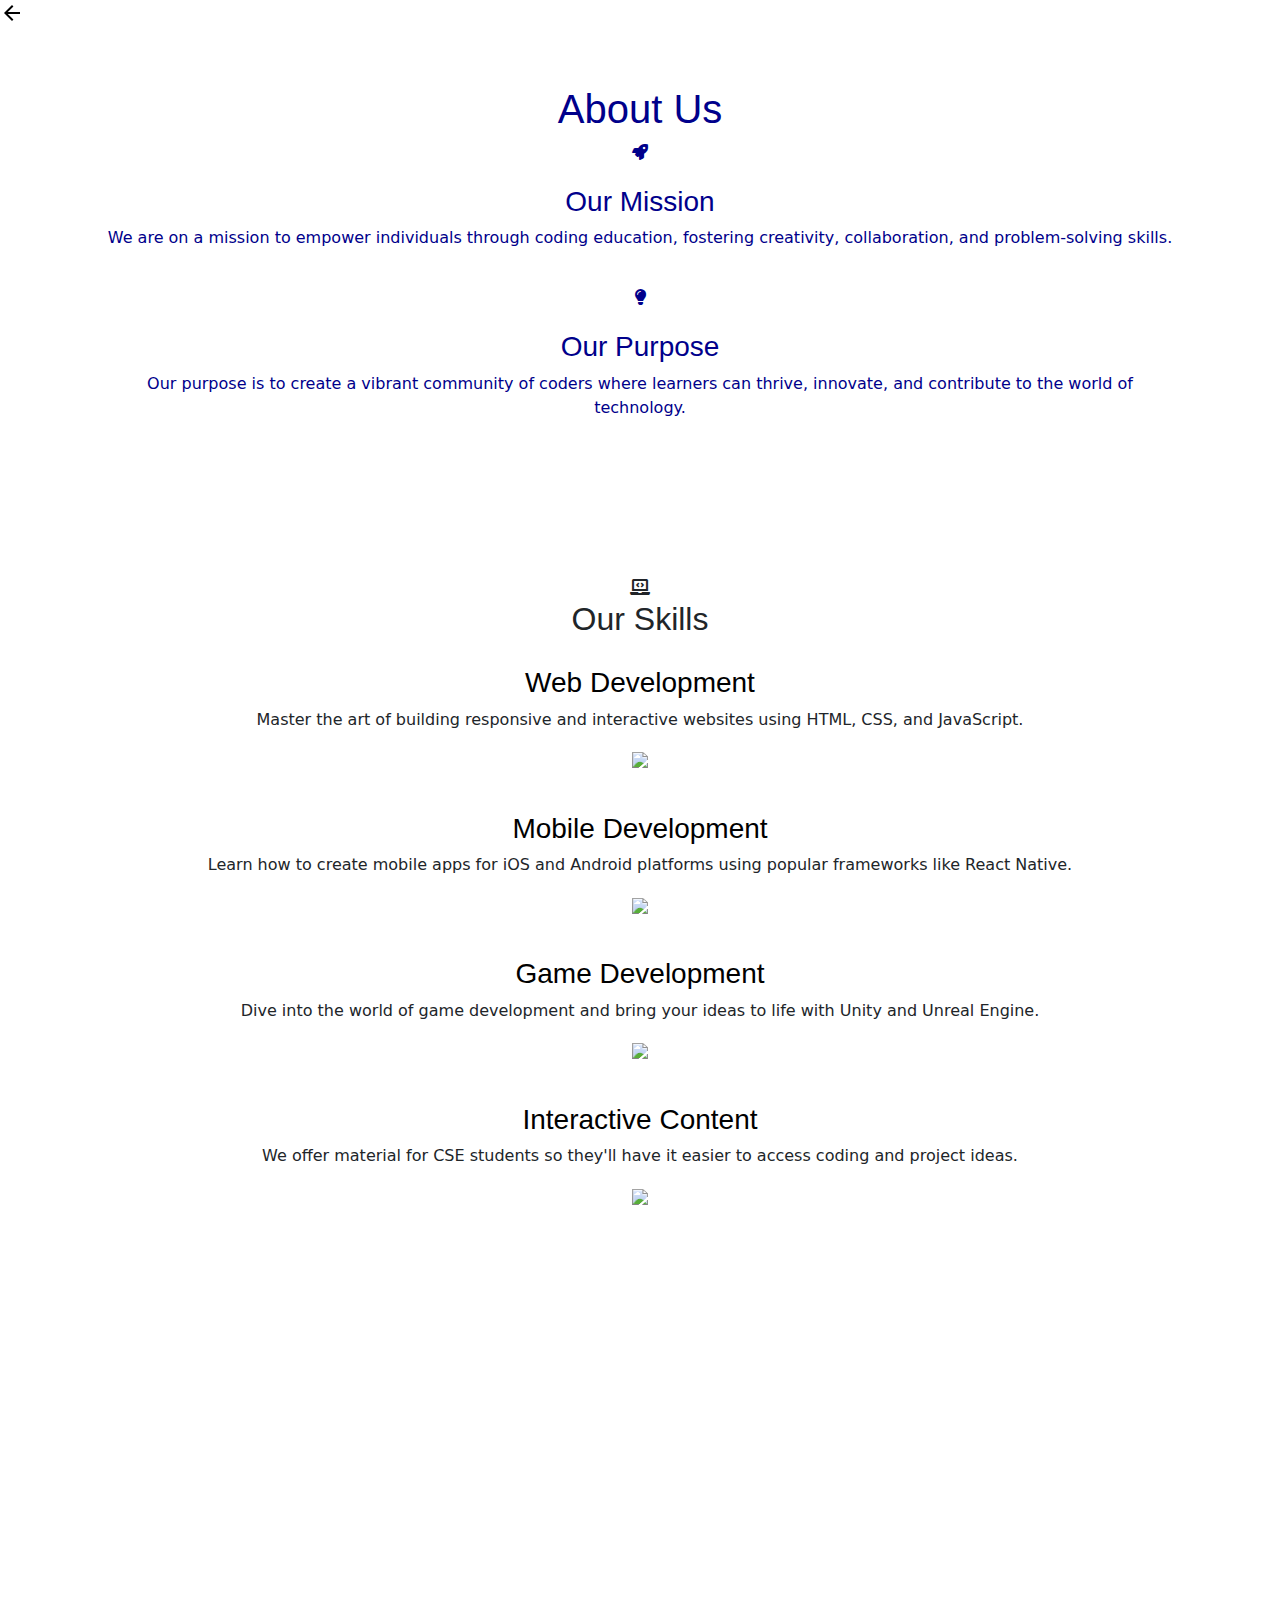
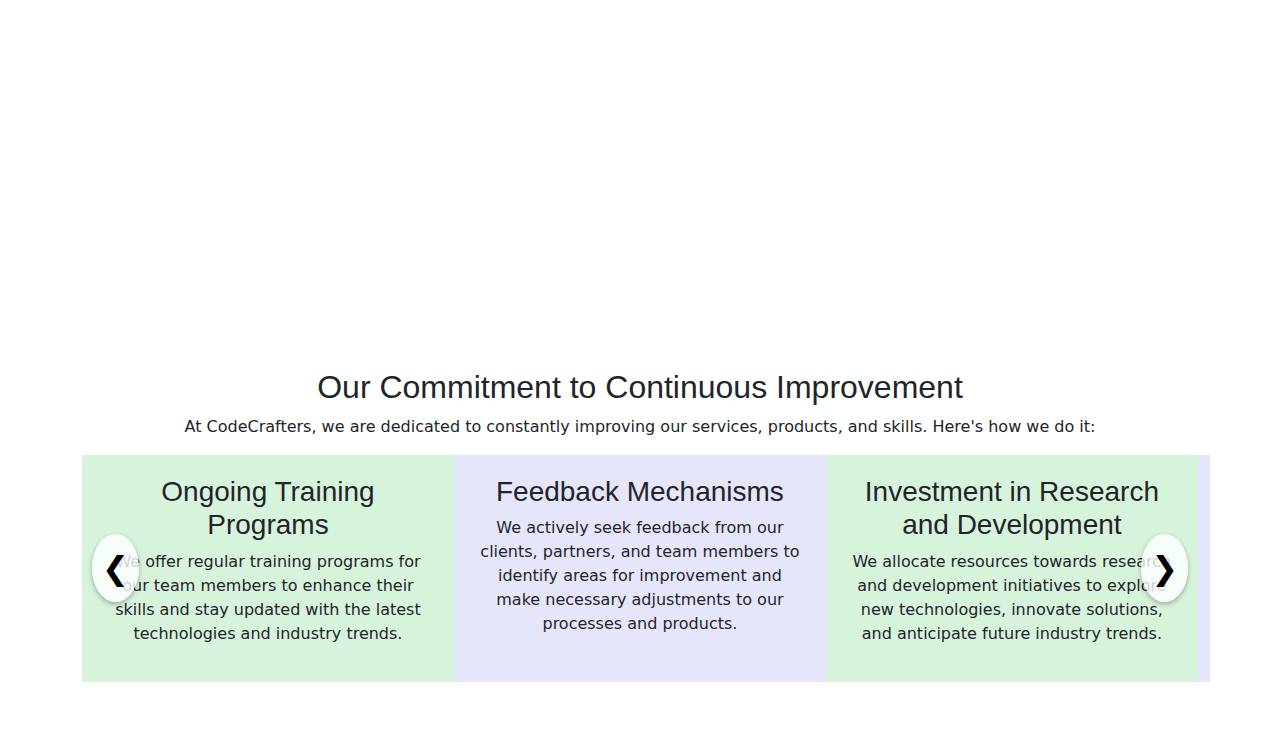
==== about.html @ aee43661 "ndryshime ne kod(shtim i sliderit, animacioneve)" ====
<!DOCTYPE html>
<html lang="en">
<head>
  <meta charset="UTF-8">
  <meta name="viewport" content="width=device-width, initial-scale=1.0">
  <title>About Us - CodeCrafters</title>
  <link href="assets/css/style.css" rel="stylesheet">
  <!-- Bootstrap CSS -->
  <link href="assets/vendor/bootstrap/css/bootstrap.min.css" rel="stylesheet">
  <!-- Font Awesome CSS -->
  <link href="https://cdnjs.cloudflare.com/ajax/libs/font-awesome/5.15.3/css/all.min.css" rel="stylesheet">
</head>
<body>
  <header>
    <!-- Navbar code -->
  </header>

  <!-- Back to Home Arrow -->
  <a href="index.html" class="back-to-home">
    <svg xmlns="http://www.w3.org/2000/svg" width="24" height="24" viewBox="0 0 24 24">
      <path d="M0 0h24v24H0z" fill="none"/>
      <path d="M20 11H7.83l5.59-5.59L12 4l-8 8 8 8 1.41-1.41L7.83 13H20v-2z"/>
    </svg>
  </a>

  <main>
    <section id="about-us" style="background-image: url('https://img.freepik.com/free-vector/programmer-working-flat-style_52683-16623.jpg?t=st=1717283184~exp=1717286784~hmac=3023b512229942af726c985f00096ca852029f485d2b9aeb1797aa1a8a586a3c&w=740');">
        <div class="container">
      <h1>About Us</h1>
      <div class="about-slider">
        <!-- Mission Slide -->
        <div class="about-slide">
          <div class="icon"><i class="fas fa-rocket"></i></div>
          <div class="content">
            <h3>Our Mission</h3>
            <p>We are on a mission to empower individuals through coding education, fostering creativity, collaboration, and problem-solving skills.</p>
          </div>
        </div>
        <!-- Purpose Slide -->
        <div class="about-slide">
          <div class="icon"><i class="fas fa-lightbulb"></i></div>
          <div class="content">
            <h3>Our Purpose</h3>
            <p>Our purpose is to create a vibrant community of coders where learners can thrive, innovate, and contribute to the world of technology.</p>
          </div>
        </div>
        <!-- Add more slides here -->
      </div>
    </section>


    <section id="skills" class="container">
        <div class="icon"><i class="fas fa-laptop-code"></i></div> 
      <h2>Our Skills</h2>
      <div class="skills-slider">
        <!-- Skill Slide 1 -->
        <style>
            .skill-slide {
              position: relative;
              overflow: hidden;
            }
          
            .content {
              position: relative;
              z-index: 1;
              padding: 20px;
              background-color: rgba(255, 255, 255, 0.7); /* Background color with opacity */
            }
          
            .animate-right {
              animation: slideRight 1s forwards;
            }
          
            @keyframes slideRight {
              from {
                transform: translateX(-100%);
                opacity: 0;
              }
              to {
                transform: translateX(0);
                opacity: 1;
              }
            }
            @keyframes textHighlight {
  0% { color: #333; }
  50% { color:purple ; }
  100% { color: #333; }
}

.about-slide .content p {
  animation: textHighlight 2s infinite; /* Change the duration and timing as needed */
}
/* CSS for animating titles */
/* CSS for animating titles */
@keyframes slideIn {
  0% { transform: translateY(100%); opacity: 0; }
  100% { transform: translateY(0); opacity: 1; }
}

@keyframes highlight {
  0% { color: #000; }
  50% { color: #ff0; }
  100% { color: #000; }
}

.animated-title {
  animation: slideIn 1s forwards, highlight 2s forwards;
  transition: color 0.3s ease;
}

.highlight {
  color: #000;
}

          </style>
          
       
          <!-- Skill Slide 1 -->
<div class="skill-slide" style="background-image: url('');">
    <div class="content animate-right">
      <h3 class="animated-title highlight">Web Development</h3>
      <p>Master the art of building responsive and interactive websites using HTML, CSS, and JavaScript.</p>
      <img src="https://magenest.com/wp-content/uploads/2021/02/website-development-and-design-1.jpg" style="width: 300px; height: auto;">
    </div>
  </div>
  
  <!-- Skill Slide 2 -->
  <div class="skill-slide" style="background-image: url('');">
    <div class="content animate-right">
      <h3 class="animated-title highlight">Mobile Development</h3>
      <p>Learn how to create mobile apps for iOS and Android platforms using popular frameworks like React Native.</p>
      <img src="https://assets-global.website-files.com/6410ebf8e483b5bb2c86eb27/6410ebf8e483b5758186fbd8_ABM%20college%20mobile%20app%20dev%20main.jpg" style="width: 300px; height: auto;">
    </div>
  </div>
  
  <!-- Skill Slide 3 -->
  <div class="skill-slide" style="background-image: url('');">
    <div class="content animate-right">
      <h3 class="animated-title highlight">Game Development</h3>
      <p>Dive into the world of game development and bring your ideas to life with Unity and Unreal Engine.</p>
      <img src="https://www.codecademy.com/resources/blog/wp-content/uploads/2022/12/102022_Game-development_Break-into-Game-Development_Thumbnail-.png" style="width: 300px; height: auto;">
    </div>
  </div>
  
  <!-- Skill Slide 4 -->
  <div class="skill-slide" style="background-image: url('assets/img/skill3.jpg');">
    <div class="content animate-right">
      <h3 class="animated-title highlight">Interactive Content</h3>
      <p>We offer material for CSE students so they'll have it easier to access coding and project ideas.</p>
      <img src="https://www.healthstream.com/images/default-source/blog/01563546_im_cr_blog-images_608x320_final_artboard-2.png?sfvrsn=4360dd29_0" style="width: 300px; height: auto;">
    </div>
  </div>
  
        <!-- Add more skill slides here -->
      </div>
    </section>

    <section id="lottie-animation">
        <div class="container" style="display: flex;">
          <!-- First Lottie Animation -->
          <div style="width: 500px; height: 500px; margin-right: 20px;">
            <script src="https://unpkg.com/@dotlottie/player-component@latest/dist/dotlottie-player.mjs" type="module"></script>
            <dotlottie-player src="https://lottie.host/a9b29983-5a6e-4391-86e4-1765d6dab8cb/NkQI5yTQ8C.json" background="transparent" speed="1" style="width: 100%; height: 100%;" loop autoplay></dotlottie-player>
          </div>
          
          <!-- Second Lottie Animation -->
          <div style="width: 500px; height: 500px;">
            <script src="https://unpkg.com/@dotlottie/player-component@latest/dist/dotlottie-player.mjs" type="module"></script>
            <dotlottie-player src="https://lottie.host/75650988-bab3-4089-8d21-e47c3aa513fd/qH1YrsDlEJ.json" background="transparent" speed="1" style="width: 100%; height: 100%;" loop autoplay></dotlottie-player>
          </div>
        </div>
      </section>
      
      <section id="continuous-improvement">
        <div class="container">
            <h2>Our Commitment to Continuous Improvement</h2>
            <p>At CodeCrafters, we are dedicated to constantly improving our services, products, and skills. Here's how we do it:</p>
    
            <div class="slider-wrapper">
                <button class="arrow" id="prev">&#10094;</button>
                <div class="slider" id="slider">
                    <div class="improvement-method">
                        
                        <h3>Ongoing Training Programs</h3>
                        <p>We offer regular training programs for our team members to enhance their skills and stay updated with the latest technologies and industry trends.</p>
                    </div>
    
                    <div class="improvement-method">
                      
                        <h3>Feedback Mechanisms</h3>
                        <p>We actively seek feedback from our clients, partners, and team members to identify areas for improvement and make necessary adjustments to our processes and products.</p>
                    </div>
    
                    <div class="improvement-method">
                     
                        <h3>Investment in Research and Development</h3>
                        <p>We allocate resources towards research and development initiatives to explore new technologies, innovate solutions, and anticipate future industry trends.</p>
                    </div>
    
                    <div class="improvement-method">
                      
                        <h3>Collaboration and Teamwork</h3>
                        <p>We foster a collaborative environment where team members work together, share knowledge, and support each other to achieve common goals.</p>
                    </div>
    
                    <div class="improvement-method">
                     
                        <h3>Innovation and Creativity</h3>
                        <p>We encourage innovative thinking and creative problem-solving to develop unique solutions that meet our clients' needs.</p>
                    </div>
    
                    <div class="improvement-method">
                       
                        <h3>Customer Focus</h3>
                        <p>We prioritize our customers' needs and work diligently to provide exceptional service and products that exceed their expectations.</p>
                    </div>
                </div>
                <button class="arrow" id="next">&#10095;</button>
            </div>
        </div>
    </section>

<script>
    let currentIndex = 0;

    const slider = document.getElementById('slider');
    const slides = document.querySelectorAll('.improvement-method');
    const totalSlides = Math.ceil(slides.length / 3); // 3 slides per view

    document.getElementById('next').addEventListener('click', () => {
        currentIndex = (currentIndex + 1) % totalSlides;
        updateSlider();
    });

    document.getElementById('prev').addEventListener('click', () => {
        currentIndex = (currentIndex - 1 + totalSlides) % totalSlides;
        updateSlider();
    });

    function updateSlider() {
        const offset = -currentIndex * 100;
        slider.style.transform = `translateX(${offset}%)`;
    }
</script>
    


  </main>

  <footer>
    <!-- Footer content -->
  </footer>

  <!-- Bootstrap Bundle with Popper -->
  <script src="assets/vendor/bootstrap/js/bootstrap.bundle.min.js"></script>
</body>
</html>
---- assets/css/style.css ----
/**
* Template Name: Baker
* Template URL: https://bootstrapmade.com/baker-free-onepage-bootstrap-theme/
* Updated: Mar 17 2024 with Bootstrap v5.3.3
* Author: BootstrapMade.com
* License: https://bootstrapmade.com/license/
*/

/*--------------------------------------------------------------
# General
--------------------------------------------------------------*/
body {
  font-family: "Open Sans", sans-serif;
  color: #444444;
}

a {
  color: #ffc107;
  text-decoration: none;
}

a:hover {
  color: #ffce3a;
  text-decoration: none;
}

h1,
h2,
h3,
h4,
h5,
h6 {
  font-family: "Raleway", sans-serif;
}

/*--------------------------------------------------------------
# Back to top button
--------------------------------------------------------------*/
.back-to-top {
  position: fixed;
  visibility: hidden;
  opacity: 0;
  right: 15px;
  bottom: 15px;
  z-index: 996;
  background: #ffc107;
  width: 40px;
  height: 40px;
  border-radius: 50px;
  transition: all 0.4s;
}

.back-to-top i {
  font-size: 28px;
  color: #fff;
  line-height: 0;
}

.back-to-top:hover {
  background: #ffcb30;
  color: #fff;
}

.back-to-top.active {
  visibility: visible;
  opacity: 1;
}

/*--------------------------------------------------------------
# Header
--------------------------------------------------------------*/
#header {
  transition: all 0.5s;
  z-index: 997;
  padding: 20px 0;
  background: rgba(55, 64, 85, 0.9);
}

#header.header-transparent {
  background: transparent;
}

#header.header-scrolled {
  background: rgba(55, 64, 85, 0.9);
  padding: 15px 0;
}

#header .logo {
  font-size: 28px;
  margin: 0;
  padding: 0;
  line-height: 1;
  font-weight: 600;
  letter-spacing: 2px;
  font-family: "Poppins", sans-serif;
}

#header .logo a {
  color: #fff;
}

#header .logo img {
  max-height: 40px;
}

/*--------------------------------------------------------------
# Navigation Menu
--------------------------------------------------------------*/
/**
* Desktop Navigation 
*/
.navbar {
  padding: 0;
}

.navbar ul {
  margin: 0;
  padding: 0;
  display: flex;
  list-style: none;
  align-items: center;
}

.navbar li {
  position: relative;
}

.navbar a,
.navbar a:focus {
  display: flex;
  align-items: center;
  justify-content: space-between;
  padding: 10px 0 10px 30px;
  color: #fff;
  font-size: 14px;
  white-space: nowrap;
  transition: 0.3s;
}

.navbar a i,
.navbar a:focus i {
  font-size: 12px;
  line-height: 0;
  margin-left: 5px;
}

.navbar a:hover,
.navbar .active,
.navbar .active:focus,
.navbar li:hover>a {
  color: #ffc107;
}

.navbar .dropdown ul {
  display: block;
  position: absolute;
  left: 14px;
  top: calc(100% + 30px);
  margin: 0;
  padding: 10px 0;
  z-index: 99;
  opacity: 0;
  visibility: hidden;
  background: #fff;
  box-shadow: 0px 0px 30px rgba(127, 137, 161, 0.25);
  transition: 0.3s;
}

.navbar .dropdown ul li {
  min-width: 200px;
}

.navbar .dropdown ul a {
  padding: 10px 20px;
  font-size: 14px;
  text-transform: none;
  color: #414c64;
}

.navbar .dropdown ul a i {
  font-size: 12px;
}

.navbar .dropdown ul a:hover,
.navbar .dropdown ul .active:hover,
.navbar .dropdown ul li:hover>a {
  color: #ffc107;
}

.navbar .dropdown:hover>ul {
  opacity: 1;
  top: 100%;
  visibility: visible;
}

.navbar .dropdown .dropdown ul {
  top: 0;
  left: calc(100% - 30px);
  visibility: hidden;
}

.navbar .dropdown .dropdown:hover>ul {
  opacity: 1;
  top: 0;
  left: 100%;
  visibility: visible;
}

@media (max-width: 1366px) {
  .navbar .dropdown .dropdown ul {
    left: -90%;
  }

  .navbar .dropdown .dropdown:hover>ul {
    left: -100%;
  }
}

/**
* Mobile Navigation 
*/
.mobile-nav-toggle {
  color: #fff;
  font-size: 28px;
  cursor: pointer;
  display: none;
  line-height: 0;
  transition: 0.5s;
}

@media (max-width: 991px) {
  .mobile-nav-toggle {
    display: block;
  }

  .navbar ul {
    display: none;
  }
}

.navbar-mobile {
  position: fixed;
  overflow: hidden;
  top: 0;
  right: 0;
  left: 0;
  bottom: 0;
  background: rgba(45, 53, 69, 0.9);
  transition: 0.3s;
  z-index: 999;
}

.navbar-mobile .mobile-nav-toggle {
  position: absolute;
  top: 15px;
  right: 15px;
}

.navbar-mobile ul {
  display: block;
  position: absolute;
  top: 55px;
  right: 15px;
  bottom: 15px;
  left: 15px;
  padding: 10px 0;
  background-color: #fff;
  overflow-y: auto;
  transition: 0.3s;
}

.navbar-mobile a,
.navbar-mobile a:focus {
  padding: 10px 20px;
  font-size: 15px;
  color: #414c64;
}

.navbar-mobile a:hover,
.navbar-mobile .active,
.navbar-mobile li:hover>a {
  color: #ffc107;
}

.navbar-mobile .dropdown ul {
  position: static;
  display: none;
  margin: 10px 20px;
  padding: 10px 0;
  z-index: 99;
  opacity: 1;
  visibility: visible;
  background: #fff;
  box-shadow: 0px 0px 30px rgba(127, 137, 161, 0.25);
}

.navbar-mobile .dropdown ul li {
  min-width: 200px;
}

.navbar-mobile .dropdown ul a {
  padding: 10px 20px;
}

.navbar-mobile .dropdown ul a i {
  font-size: 12px;
}

.navbar-mobile .dropdown ul a:hover,
.navbar-mobile .dropdown ul .active:hover,
.navbar-mobile .dropdown ul li:hover>a {
  color: #ffc107;
}

.navbar-mobile .dropdown>.dropdown-active {
  display: block;
}

/*--------------------------------------------------------------
# Hero Section
--------------------------------------------------------------*/
#hero {
  width: 100%;
  height: 80vh;
  background: url("../img/hero-bg.jpg") top center;
  background-size: cover;
  position: relative;
}

#hero:before {
  content: "";
  background: rgba(45, 53, 69, 0.7);
  position: absolute;
  bottom: 0;
  top: 0;
  left: 0;
  right: 0;
}

#hero .container {
  text-align: center;
  padding-top: 50px;
}

@media (max-width: 992px) {
  #hero .container {
    padding-top: 0;
  }
}

#hero h1 {
  margin: 0;
  font-size: 48px;
  font-weight: 700;
  line-height: 56px;
  color: #fff;
}

#hero h2 {
  color: #eee;
  margin: 15px 0 0 0;
  font-size: 22px;
}

#hero .btn-get-started {
  font-family: "Raleway", sans-serif;
  font-weight: 500;
  font-size: 15px;
  letter-spacing: 1px;
  display: inline-block;
  padding: 9px 35px;
  border-radius: 50px;
  transition: 0.5s;
  margin-top: 40px;
  border: 2px solid #ffc107;
  color: #fff;
}

#hero .btn-get-started:hover {
  background: #ffc107;
}

@media (min-width: 1024px) {
  #hero {
    background-attachment: fixed;
  }
}

@media (max-width: 768px) {
  #hero {
    height: 100vh;
  }

  #hero h1 {
    font-size: 28px;
    line-height: 36px;
  }

  #hero h2 {
    font-size: 18px;
    line-height: 24px;
  }
}

/*--------------------------------------------------------------
# Sections General
--------------------------------------------------------------*/
section {
  padding: 60px 0;
}

.section-bg {
  background-color: #f7f8fa;
}

.section-title {
  text-align: center;
  padding-bottom: 30px;
}

.section-title h2 {
  font-size: 32px;
  font-weight: bold;
  text-transform: uppercase;
  margin-bottom: 20px;
  padding-bottom: 20px;
  position: relative;
}

.section-title h2::after {
  content: "";
  position: absolute;
  display: block;
  width: 50px;
  height: 3px;
  background: #ffc107;
  bottom: 0;
  left: calc(50% - 25px);
}

.section-title p {
  margin-bottom: 0;
  font-size: 14px;
  color: #aab3c7;
}

/*--------------------------------------------------------------
# Breadcrumbs
--------------------------------------------------------------*/
.breadcrumbs {
  padding: 20px 0;
  background-color: #fafafc;
  min-height: 40px;
  margin-top: 82px;
}

@media (max-width: 992px) {
  .breadcrumbs {
    margin-top: 68px;
  }
}

.breadcrumbs h2 {
  font-size: 24px;
  font-weight: 300;
  margin: 0;
}

@media (max-width: 992px) {
  .breadcrumbs h2 {
    margin: 0 0 10px 0;
  }
}

.breadcrumbs ol {
  display: flex;
  flex-wrap: wrap;
  list-style: none;
  padding: 0;
  margin: 0;
  font-size: 14px;
}

.breadcrumbs ol li+li {
  padding-left: 10px;
}

.breadcrumbs ol li+li::before {
  display: inline-block;
  padding-right: 10px;
  color: #6c757d;
  content: "/";
}

@media (max-width: 768px) {
  .breadcrumbs .d-flex {
    display: block !important;
  }

  .breadcrumbs ol {
    display: block;
  }

  .breadcrumbs ol li {
    display: inline-block;
  }
}

/*--------------------------------------------------------------
# Clients
--------------------------------------------------------------*/
.clients {
  padding: 15px 0;
  text-align: center;
}

.clients img {
  max-width: 45%;
  transition: all 0.4s ease-in-out;
  display: inline-block;
  padding: 15px 0;
  filter: grayscale(100);
}

.clients img:hover {
  filter: none;
  transform: scale(1.15);
}

@media (max-width: 768px) {
  .clients img {
    max-width: 40%;
  }
}

/*--------------------------------------------------------------
# About
--------------------------------------------------------------*/
.about h3 {
  font-weight: 700;
  font-size: 34px;
  color: #414c64;
}

.about h4 {
  font-size: 20px;
  font-weight: 700;
  margin-top: 5px;
}

.about i {
  font-size: 48px;
  margin-top: 15px;
  color: #8b97b3;
}

.about p {
  font-size: 15px;
  color: #848484;
}

/*--------------------------------------------------------------
# Counts
--------------------------------------------------------------*/
.counts {
  padding: 40px 0;
}

.counts .counters span {
  font-size: 48px;
  display: block;
  color: #414c64;
}

.counts .counters p {
  padding: 0;
  margin: 0 0 20px 0;
  font-family: "Raleway", sans-serif;
  font-size: 14px;
}

/*--------------------------------------------------------------
# Services
--------------------------------------------------------------*/
.services .icon-box {
  text-align: center;
  padding: 70px 20px 80px 20px;
  transition: all ease-in-out 0.3s;
  background: #fff;
  box-shadow: 0px 5px 90px 0px rgba(110, 123, 131, 0.05);
}

.services .icon-box .icon {
  margin: 0 auto;
  width: 64px;
  height: 64px;
  display: flex;
  align-items: center;
  justify-content: center;
  transition: ease-in-out 0.3s;
  position: relative;
  background: #f5f5f5;
  border-radius: 50px;
}

.services .icon-box .icon i {
  font-size: 32px;
  transition: 0.5s;
  line-height: 1;
  position: relative;
}

.services .icon-box h4 {
  font-weight: 600;
  margin: 10px 0 15px 0;
  font-size: 22px;
}

.services .icon-box h4 a {
  color: #414c64;
  transition: ease-in-out 0.3s;
}

.services .icon-box p {
  line-height: 24px;
  font-size: 14px;
  margin-bottom: 0;
}

.services .icon-box:hover {
  border-color: #fff;
  box-shadow: 0px 0 35px 0 rgba(0, 0, 0, 0.08);
}

.services .iconbox-blue i {
  color: #47aeff;
}

.services .iconbox-blue:hover .icon {
  background: #47aeff;
}

.services .iconbox-blue:hover .icon i {
  color: #fff;
}

.services .iconbox-orange i {
  color: #ffa76e;
}

.services .iconbox-orange:hover .icon {
  background: #ffa76e;
}

.services .iconbox-orange:hover .icon i {
  color: #fff;
}

.services .iconbox-pink i {
  color: #e80368;
}

.services .iconbox-pink:hover .icon {
  background: #e80368;
}

.services .iconbox-pink:hover .icon i {
  color: #fff;
}

.services .iconbox-yellow i {
  color: #ffbb2c;
}

.services .iconbox-yellow:hover .icon {
  background: #ffbb2c;
}

.services .iconbox-yellow:hover .icon i {
  color: #fff;
}

.services .iconbox-red i {
  color: #ff5828;
}

.services .iconbox-red:hover .icon {
  background: #ff5828;
}

.services .iconbox-red:hover .icon i {
  color: #fff;
}

.services .iconbox-teal i {
  color: #11dbcf;
}

.services .iconbox-teal:hover .icon {
  background: #11dbcf;
}

.services .iconbox-teal:hover .icon i {
  color: #fff;
}

/*--------------------------------------------------------------
# Cta
--------------------------------------------------------------*/
.cta {
  background: #414c64;
  background-size: cover;
  padding: 60px 0;
}

.cta h3 {
  color: #fff;
  font-size: 28px;
  font-weight: 700;
}

.cta p {
  color: #fff;
}

.cta .cta-btn {
  font-family: "Raleway", sans-serif;
  font-weight: 500;
  font-size: 16px;
  letter-spacing: 1px;
  display: inline-block;
  padding: 10px 35px;
  border-radius: 25px;
  transition: 0.5s;
  margin-top: 10px;
  border: 2px solid #ffc107;
  color: #fff;
}

.cta .cta-btn:hover {
  background: #ffc107;
}

/*--------------------------------------------------------------
# Testimonials
--------------------------------------------------------------*/
.testimonials .testimonials-carousel,
.testimonials .testimonials-slider {
  overflow: hidden;
}

.testimonials .testimonial-item {
  box-sizing: content-box;
  min-height: 320px;
}

.testimonials .testimonial-item .testimonial-img {
  width: 90px;
  border-radius: 50%;
  margin: -40px 0 0 40px;
  position: relative;
  z-index: 2;
  border: 6px solid #fff;
}

.testimonials .testimonial-item h3 {
  font-size: 18px;
  font-weight: bold;
  margin: 10px 0 5px 45px;
  color: #111;
}

.testimonials .testimonial-item h4 {
  font-size: 14px;
  color: #999;
  margin: 0 0 0 45px;
}

.testimonials .testimonial-item .quote-icon-left,
.testimonials .testimonial-item .quote-icon-right {
  color: #ffe7a0;
  font-size: 26px;
}

.testimonials .testimonial-item .quote-icon-left {
  display: inline-block;
  left: -5px;
  position: relative;
}

.testimonials .testimonial-item .quote-icon-right {
  display: inline-block;
  right: -5px;
  position: relative;
  top: 10px;
}

.testimonials .testimonial-item p {
  font-style: italic;
  margin: 0 15px 0 15px;
  padding: 20px 20px 60px 20px;
  background: #fafafc;
  position: relative;
  border-radius: 6px;
  position: relative;
  z-index: 1;
}

.testimonials .swiper-pagination {
  margin-top: 20px;
  position: relative;
}

.testimonials .swiper-pagination .swiper-pagination-bullet {
  width: 12px;
  height: 12px;
  background-color: #fff;
  opacity: 1;
  border: 1px solid #ffc107;
}

.testimonials .swiper-pagination .swiper-pagination-bullet-active {
  background-color: #ffc107;
}

/*--------------------------------------------------------------
# Portfolio
--------------------------------------------------------------*/
.portfolio #portfolio-flters {
  padding: 0;
  margin: 0 auto 25px auto;
  list-style: none;
  text-align: center;
  border-radius: 50px;
}

.portfolio #portfolio-flters li {
  cursor: pointer;
  display: inline-block;
  padding: 8px 18px 10px 18px;
  font-size: 14px;
  font-weight: 500;
  line-height: 1;
  color: #444444;
  margin: 0 3px 10px 3px;
  transition: all ease-in-out 0.3s;
  background: #fafafc;
  border-radius: 50px;
}

.portfolio #portfolio-flters li:hover,
.portfolio #portfolio-flters li.filter-active {
  color: #414c64;
  background: #ffc107;
}

.portfolio #portfolio-flters li:last-child {
  margin-right: 0;
}

.portfolio .portfolio-item {
  margin-bottom: 30px;
  overflow: hidden;
}

.portfolio .portfolio-item img {
  position: relative;
  top: 0;
  transition: all 0.6s cubic-bezier(0.645, 0.045, 0.355, 1);
}

.portfolio .portfolio-item .portfolio-info {
  opacity: 0;
  position: absolute;
  left: 15px;
  right: 15px;
  bottom: -50px;
  z-index: 3;
  transition: all ease-in-out 0.3s;
  background: #ffc107;
  padding: 15px 20px;
}

.portfolio .portfolio-item .portfolio-info h4 {
  font-size: 18px;
  color: #fff;
  font-weight: 600;
}

.portfolio .portfolio-item .portfolio-info p {
  color: #fff;
  font-size: 14px;
  margin-bottom: 0;
}

.portfolio .portfolio-item .portfolio-info .preview-link,
.portfolio .portfolio-item .portfolio-info .details-link {
  position: absolute;
  right: 50px;
  font-size: 24px;
  top: calc(50% - 18px);
  color: rgba(255, 255, 255, 0.7);
  transition: ease-in-out 0.3s;
}

.portfolio .portfolio-item .portfolio-info .preview-link:hover,
.portfolio .portfolio-item .portfolio-info .details-link:hover {
  color: #fff;
}

.portfolio .portfolio-item .portfolio-info .details-link {
  right: 15px;
}

.portfolio .portfolio-item:hover img {
  top: -30px;
}

.portfolio .portfolio-item:hover .portfolio-info {
  opacity: 1;
  bottom: 0;
}

/*--------------------------------------------------------------
# Portfolio Details
--------------------------------------------------------------*/
.portfolio-details {
  padding-top: 40px;
}

.portfolio-details .portfolio-details-slider img {
  width: 100%;
}

.portfolio-details .portfolio-details-slider .swiper-pagination {
  margin-top: 20px;
  position: relative;
}

.portfolio-details .portfolio-details-slider .swiper-pagination .swiper-pagination-bullet {
  width: 12px;
  height: 12px;
  background-color: #fff;
  opacity: 1;
  border: 1px solid #ffc107;
}

.portfolio-details .portfolio-details-slider .swiper-pagination .swiper-pagination-bullet-active {
  background-color: #ffc107;
}

.portfolio-details .portfolio-info {
  padding: 30px;
  box-shadow: 0px 0 30px rgba(65, 76, 100, 0.08);
}

.portfolio-details .portfolio-info h3 {
  font-size: 22px;
  font-weight: 700;
  margin-bottom: 20px;
  padding-bottom: 20px;
  border-bottom: 1px solid #eee;
}

.portfolio-details .portfolio-info ul {
  list-style: none;
  padding: 0;
  font-size: 15px;
}

.portfolio-details .portfolio-info ul li+li {
  margin-top: 10px;
}

.portfolio-details .portfolio-description {
  padding-top: 30px;
}

.portfolio-details .portfolio-description h2 {
  font-size: 26px;
  font-weight: 700;
  margin-bottom: 20px;
}

.portfolio-details .portfolio-description p {
  padding: 0;
}

/*--------------------------------------------------------------
# Team
--------------------------------------------------------------*/
.team .member {
  margin-bottom: 20px;
  overflow: hidden;
  text-align: center;
  border-radius: 5px;
  background: #fff;
  box-shadow: 0px 2px 15px rgba(65, 76, 100, 0.06);
}

.team .member .member-img {
  position: relative;
  overflow: hidden;
}

.team .member .social {
  position: absolute;
  left: 0;
  bottom: 0;
  right: 0;
  height: 40px;
  opacity: 0;
  transition: ease-in-out 0.3s;
  text-align: center;
  background: rgba(255, 255, 255, 0.85);
  display: flex;
  align-items: center;
  justify-content: center;
}

.team .member .social a {
  transition: color 0.3s;
  color: #414c64;
  margin: 0 10px;
  display: inline-flex;
  align-items: center;
  justify-content: center;
}

.team .member .social a i {
  line-height: 0;
}

.team .member .social a:hover {
  color: #ffc107;
}

.team .member .social i {
  font-size: 18px;
  margin: 0 2px;
}

.team .member .member-info {
  padding: 25px 15px;
}

.team .member .member-info h4 {
  font-weight: 700;
  margin-bottom: 5px;
  font-size: 18px;
  color: #414c64;
}

.team .member .member-info span {
  display: block;
  font-size: 13px;
  font-weight: 400;
  color: #aaaaaa;
}

.team .member .member-info p {
  font-style: italic;
  font-size: 14px;
  line-height: 26px;
  color: #777777;
}

.team .member:hover .social {
  opacity: 1;
}

/*--------------------------------------------------------------
# Pricing
--------------------------------------------------------------*/
.pricing .box {
  padding: 20px;
  background: #fff;
  text-align: center;
  box-shadow: 0px 0px 4px rgba(0, 0, 0, 0.12);
  border-radius: 5px;
  position: relative;
  overflow: hidden;
}

.pricing h3 {
  font-weight: 400;
  margin: -20px -20px 20px -20px;
  padding: 20px 15px;
  font-size: 16px;
  font-weight: 600;
  color: #777777;
  background: #f8f8f8;
}

.pricing h4 {
  font-size: 36px;
  color: #ffc107;
  font-weight: 600;
  font-family: "Poppins", sans-serif;
  margin-bottom: 20px;
}

.pricing h4 sup {
  font-size: 20px;
  top: -15px;
  left: -3px;
}

.pricing h4 span {
  color: #bababa;
  font-size: 16px;
  font-weight: 300;
}

.pricing ul {
  padding: 0;
  list-style: none;
  color: #444444;
  text-align: center;
  line-height: 20px;
  font-size: 14px;
}

.pricing ul li {
  padding-bottom: 16px;
}

.pricing ul i {
  color: #ffc107;
  font-size: 18px;
  padding-right: 4px;
}

.pricing ul .na {
  color: #ccc;
  text-decoration: line-through;
}

.pricing .btn-wrap {
  margin: 20px -20px -20px -20px;
  padding: 20px 15px;
  background: #f8f8f8;
  text-align: center;
}

.pricing .btn-buy {
  display: inline-block;
  padding: 10px 35px;
  border-radius: 4px;
  transition: none;
  font-size: 14px;
  font-weight: 400;
  font-family: "Raleway", sans-serif;
  font-weight: 600;
  transition: 0.3s;
  border: 2px solid #c8cedc;
  color: #6c7c9f;
}

.pricing .btn-buy:hover {
  background: #fff;
}

.pricing .featured h3 {
  color: #fff;
  background: #ffc107;
}

.pricing .featured .btn-buy {
  background: #ffc107;
  color: #fff;
  border: 2px solid #ffc107;
}

.pricing .featured .btn-buy:hover {
  background: #ffce3a;
}

.pricing .advanced {
  width: 200px;
  position: absolute;
  top: 18px;
  right: -68px;
  transform: rotate(45deg);
  z-index: 1;
  font-size: 14px;
  padding: 1px 0 3px 0;
  background: #ffc107;
  color: #fff;
}

/*--------------------------------------------------------------
# Frequently Asked Questions
--------------------------------------------------------------*/
.faq .faq-list {
  padding: 0 100px;
}

.faq .faq-list ul {
  padding: 0;
  list-style: none;
}

.faq .faq-list li+li {
  margin-top: 15px;
}

.faq .faq-list li {
  padding: 20px;
  background: #fff;
  border-radius: 4px;
  position: relative;
}

.faq .faq-list a {
  display: block;
  position: relative;
  font-family: "Poppins", sans-serif;
  font-size: 16px;
  line-height: 24px;
  font-weight: 500;
  padding: 0 30px;
  outline: none;
  cursor: pointer;
}

.faq .faq-list .icon-help {
  font-size: 24px;
  position: absolute;
  right: 0;
  left: 20px;
  color: #ffce3a;
}

.faq .faq-list .icon-show,
.faq .faq-list .icon-close {
  font-size: 24px;
  position: absolute;
  right: 0;
  top: 0;
}

.faq .faq-list p {
  margin-bottom: 0;
  padding: 10px 0 0 0;
}

.faq .faq-list .icon-show {
  display: none;
}

.faq .faq-list a.collapsed {
  color: #343a40;
  transition: 0.3s;
}

.faq .faq-list a.collapsed:hover {
  color: #ffc107;
}

.faq .faq-list a.collapsed .icon-show {
  display: inline-block;
}

.faq .faq-list a.collapsed .icon-close {
  display: none;
}

@media (max-width: 1200px) {
  .faq .faq-list {
    padding: 0;
  }
}

/*--------------------------------------------------------------
# Contact
--------------------------------------------------------------*/
.contact .info-box {
  color: #444444;
  text-align: center;
  box-shadow: 0 0 20px rgba(65, 76, 100, 0.05);
  padding: 20px 0 30px 0;
}

.contact .info-box i {
  font-size: 32px;
  color: #ffc107;
  border-radius: 50%;
  padding: 8px;
  border: 2px dotted #ffeeba;
}

.contact .info-box h3 {
  font-size: 20px;
  color: #777777;
  font-weight: 700;
  margin: 10px 0;
}

.contact .info-box p {
  padding: 0;
  line-height: 24px;
  font-size: 14px;
  margin-bottom: 0;
}

.contact .php-email-form {
  box-shadow: 0 0 20px rgba(65, 76, 100, 0.05);
  padding: 30px;
}

.contact .php-email-form .error-message {
  display: none;
  color: #fff;
  background: #ed3c0d;
  text-align: left;
  padding: 15px;
  font-weight: 600;
}

.contact .php-email-form .error-message br+br {
  margin-top: 25px;
}

.contact .php-email-form .sent-message {
  display: none;
  color: #fff;
  background: #18d26e;
  text-align: center;
  padding: 15px;
  font-weight: 600;
}

.contact .php-email-form .loading {
  display: none;
  background: #fff;
  text-align: center;
  padding: 15px;
}

.contact .php-email-form .loading:before {
  content: "";
  display: inline-block;
  border-radius: 50%;
  width: 24px;
  height: 24px;
  margin: 0 10px -6px 0;
  border: 3px solid #18d26e;
  border-top-color: #eee;
  animation: animate-loading 1s linear infinite;
}

.contact .php-email-form input,
.contact .php-email-form textarea {
  border-radius: 4px;
  box-shadow: none;
  font-size: 14px;
}

.contact .php-email-form input:focus,
.contact .php-email-form textarea:focus {
  border-color: #ffc107;
}

.contact .php-email-form input {
  padding: 10px 15px;
}

.contact .php-email-form textarea {
  padding: 12px 15px;
}

.contact .php-email-form button[type=submit] {
  background: #ffc107;
  border: 0;
  padding: 10px 30px;
  color: #fff;
  transition: 0.4s;
  border-radius: 50px;
}

.contact .php-email-form button[type=submit]:hover {
  background: #ffce3a;
}

@keyframes animate-loading {
  0% {
    transform: rotate(0deg);
  }

  100% {
    transform: rotate(360deg);
  }
}

/*--------------------------------------------------------------
# Footer
--------------------------------------------------------------*/
#footer {
  color: #414c64;
  font-size: 14px;
  background: #f4f5f8;
}

#footer .footer-top {
  padding: 60px 0 30px 0;
  background: #fafafc;
}

#footer .footer-top .footer-contact {
  margin-bottom: 30px;
}

#footer .footer-top .footer-contact h4 {
  font-size: 22px;
  margin: 0 0 30px 0;
  padding: 2px 0 2px 0;
  line-height: 1;
  font-weight: 700;
}

#footer .footer-top .footer-contact p {
  font-size: 14px;
  line-height: 24px;
  margin-bottom: 0;
  font-family: "Raleway", sans-serif;
  color: #777777;
}

#footer .footer-top h4 {
  font-size: 16px;
  font-weight: bold;
  color: #444444;
  position: relative;
  padding-bottom: 12px;
}

#footer .footer-top .footer-links {
  margin-bottom: 30px;
}

#footer .footer-top .footer-links ul {
  list-style: none;
  padding: 0;
  margin: 0;
}

#footer .footer-top .footer-links ul i {
  padding-right: 2px;
  color: #ffc107;
  font-size: 18px;
  line-height: 1;
}

#footer .footer-top .footer-links ul li {
  padding: 10px 0;
  display: flex;
  align-items: center;
}

#footer .footer-top .footer-links ul li:first-child {
  padding-top: 0;
}

#footer .footer-top .footer-links ul a {
  color: #777777;
  transition: 0.3s;
  display: inline-block;
  line-height: 1;
}

#footer .footer-top .footer-links ul a:hover {
  text-decoration: none;
  color: #ffc107;
}

#footer .footer-newsletter {
  font-size: 15px;
}

#footer .footer-newsletter h4 {
  font-size: 16px;
  font-weight: bold;
  color: #444444;
  position: relative;
  padding-bottom: 12px;
}

#footer .footer-newsletter form {
  margin-top: 30px;
  background: #fff;
  padding: 6px 10px;
  position: relative;
  border-radius: 50px;
  text-align: left;
  border: 1px solid #e1e4ec;
}

#footer .footer-newsletter form input[type=email] {
  border: 0;
  padding: 4px 8px;
  width: calc(100% - 100px);
}

#footer .footer-newsletter form input[type=submit] {
  position: absolute;
  top: -1px;
  right: -1px;
  bottom: -1px;
  border: 0;
  background: none;
  font-size: 16px;
  padding: 0 20px;
  background: #ffc107;
  color: #fff;
  transition: 0.3s;
  border-radius: 50px;
  box-shadow: 0px 2px 15px rgba(0, 0, 0, 0.1);
}

#footer .footer-newsletter form input[type=submit]:hover {
  background: #ffce3a;
}

#footer .credits {
  padding-top: 5px;
  font-size: 13px;
}

#footer .social-links a {
  font-size: 18px;
  display: inline-block;
  background: #e1e4ec;
  color: #5f6f92;
  line-height: 1;
  padding: 8px 0;
  margin-right: 4px;
  border-radius: 50%;
  text-align: center;
  width: 36px;
  height: 36px;
  transition: 0.3s;
}

#footer .social-links a:hover {
  background: #ffce3a;
  text-decoration: none;
}
/* Add your custom CSS styles here */

/*MY CSS STARTS HERE
/* Background for the "Get Started" section */
/* Background for the "Get Started" section */
/* Background for the "Get Started" section */
/* Background for the "Get Started" section */
/* Background for the "Get Started" section */
#hero {
  background-image: url('https://img.freepik.com/free-vector/programmer-working-computer_23-2148312611.jpg?t=st=1717266599~exp=1717270199~hmac=a038643718a9e76f9fc63fd61325d1b4443a11c71364db9aadfecf55276e27f5&w=740');
  background-size: cover;
  background-position: center;
}

/* "Get Started" button styles */
.btn-get-started {
  font-family: "Raleway", sans-serif;
  font-size: 16px;
  font-weight: 600;
  letter-spacing: 1px;
  display: inline-block;
  padding: 10px 32px;
  border-radius: 50px;
  transition: background-color 0.5s ease;
  color: #fff;
  background-color: #007bff; /* Change background color as needed */
  border: none;
  text-decoration: none;
}

.btn-get-started:hover {
  background-color: #0056b3; /* Change hover background color as needed */
}

/* Background for the "Welcome to CodeCrafters" section */

/* Background for the "Get Started" section */


/* "Get Started" button styles */
.btn-get-started {
  font-family: "Raleway", sans-serif;
  font-size: 16px;
  font-weight: 600;
  letter-spacing: 1px;
  display: inline-block;
  padding: 10px 32px;
  border-radius: 50px;
  transition: background-color 0.5s ease;
  color: #fff;
  background-color: #007bff; /* Change background color as needed */
  border: none;
  text-decoration: none;
}

.btn-get-started:hover {
  background-color: #0056b3; /* Change hover background color as needed */
}

/* Background for the "Welcome to CodeCrafters" section */
#home {
  background-image: url('https://img.freepik.com/free-vector/hand-drawn-flat-design-api-illustration_23-2149365021.jpg?w=740&t=st=1717277182~exp=1717277782~hmac=9686da2494578734a6ab24e0773b90fbc065b2517555d86e7b45a5cc90539cb5');
  background-size: cover;
  background-position: center;
  padding: 300px; /* Adjust the padding as needed */
}
#home .container {
  padding: 120px 15px; /* Adjust the padding as needed */
  max-width: 100%; /* Make sure the container stretches across the whole viewport */
  margin-right: auto; /* Center the container horizontally */
  margin-left: auto; /* Center the container horizontally */
}


.nav-link,
.logo a,
#home h1,
#home h2,
#header .navbar ul li a {
  color:black; /* Light purple color */
}


/* Hover color for links in the navbar */
#header .navbar ul li a:hover {
  color: #007bff;  /* Change hover text color as needed */
}

/* Text color for the CodeCrafters title */
#header .logo a {
  color: black; /* Light purple color */
  /* Dark purple neon effect */
}
.language-box {
  position: relative;
  width: 100%;
  height: 200px; /* Adjust the height as needed */
  perspective: 1000px;
}

.language-box-front,
.language-box-back {
  position: absolute;
  width: 100%;
  height: 100%;
  backface-visibility: hidden;
  display: flex;
  align-items: center;
  justify-content: center;
  transition: transform 0.8s;
}

.language-box-front h3 {
  font-family: 'Open Sans', sans-serif; /* Adjust font-family as needed */
  font-size: 24px; /* Adjust font-size as needed */
  color: #fff; /* Adjust text color as needed */
}

.language-box-front {
  cursor: pointer;
  background-size: cover;
  background-position: center;
}

.language-box-back {
  transform: rotateY(180deg);
  background-color: #fff;
  padding: 20px;
  border-radius: 10px;
  box-shadow: 0 0 10px rgba(0, 0, 0, 0.1);
}

.language-box.flipped .language-box-front {
  transform: rotateY(180deg);
}

.language-box.flipped .language-box-back {
  transform: rotateY(0);
  display: flex;
  align-items: center;
  justify-content: center;
}

.language-info {
  color: #000; /* Set text color to black */
  text-align: center; /* Center text horizontally */
  padding: 20px; /* Add padding to keep text within the container */
  font-size: 16px; /* Adjust font size as needed */
  line-height: 1.5; /* Adjust line height as needed */
}

.language-info p {
  margin: 0;
}
.swiper-slide {
  width: 300px; /* Adjust the width as needed */
  height: 400px; /* Adjust the height as needed */
}
#about-us{
  color:darkblue;
}
.container {
  width: 60%;
  margin: auto;
}

.section-header {
  text-align: center;
  margin-bottom: 20px;
}

.swiper-container {
  padding: 20px 0;
}

.swiper-slide {
  text-align: center;
  display: flex;
  flex-direction: column;
  align-items: center;
  justify-content: center;
}

.project-info {
  max-width: 80%;
  margin: auto;
}

.project-info img {
  max-width: 70%; /* Adjusted to fit within the container */
  height: auto;
  margin-bottom: 15px;
  border-radius: 8px; /* Added rounded corners for aesthetic */
}

.project-info h4 {
  font-size: 1.4em; /* Increased font size for better visibility */
  margin-bottom: 10px;
}

.project-info p {
  font-size: 1.1em; /* Increased font size for better visibility */
  color: #333; /* Darkened text color for better contrast */
  margin: 0; /* Reset margin for better spacing */
  text-align: center; /* Center the text */
  line-height: 1.6; /* Increased line height for better readability */
  white-space: normal; /* Allow text to wrap */
  overflow: hidden; /* Hide overflowing text */
}
/*about us css*/
/* Styling for the "Read More" link */
/* Center the timeline items */
.container {
  width: 80%;
  margin: auto;
  overflow: hidden;
  text-align: center;
}

.slider-wrapper {
  display: flex;
  justify-content: center;
  align-items: center;
  position: relative;
}

.slider {
  display: flex;
  transition: transform 0.5s ease-in-out;
}

.improvement-method {
  min-width: 33.33%;
  box-sizing: border-box;
  padding: 20px;
  transition: transform 0.5s ease-in-out;
}

.improvement-method img {
  max-width: 100%;
  height: auto;
}

.arrow {
  font-size: 2em;
  cursor: pointer;
  position: absolute;
  top: 50%;
  transform: translateY(-50%);
  z-index: 1;
  background-color: rgba(255, 255, 255, 0.8);
  border: none;
  padding: 10px;
  border-radius: 50%;
  box-shadow: 0 2px 5px rgba(0, 0, 0, 0.3);
}

#prev {
  left: 10px;
}

#next {
  right: 10px;
}

.improvement-method:nth-child(odd) {
  background-color: #d8f3dc; /* Mint */
}

.improvement-method:nth-child(even) {
  background-color: #e6e6fa; /* Lavender */
}
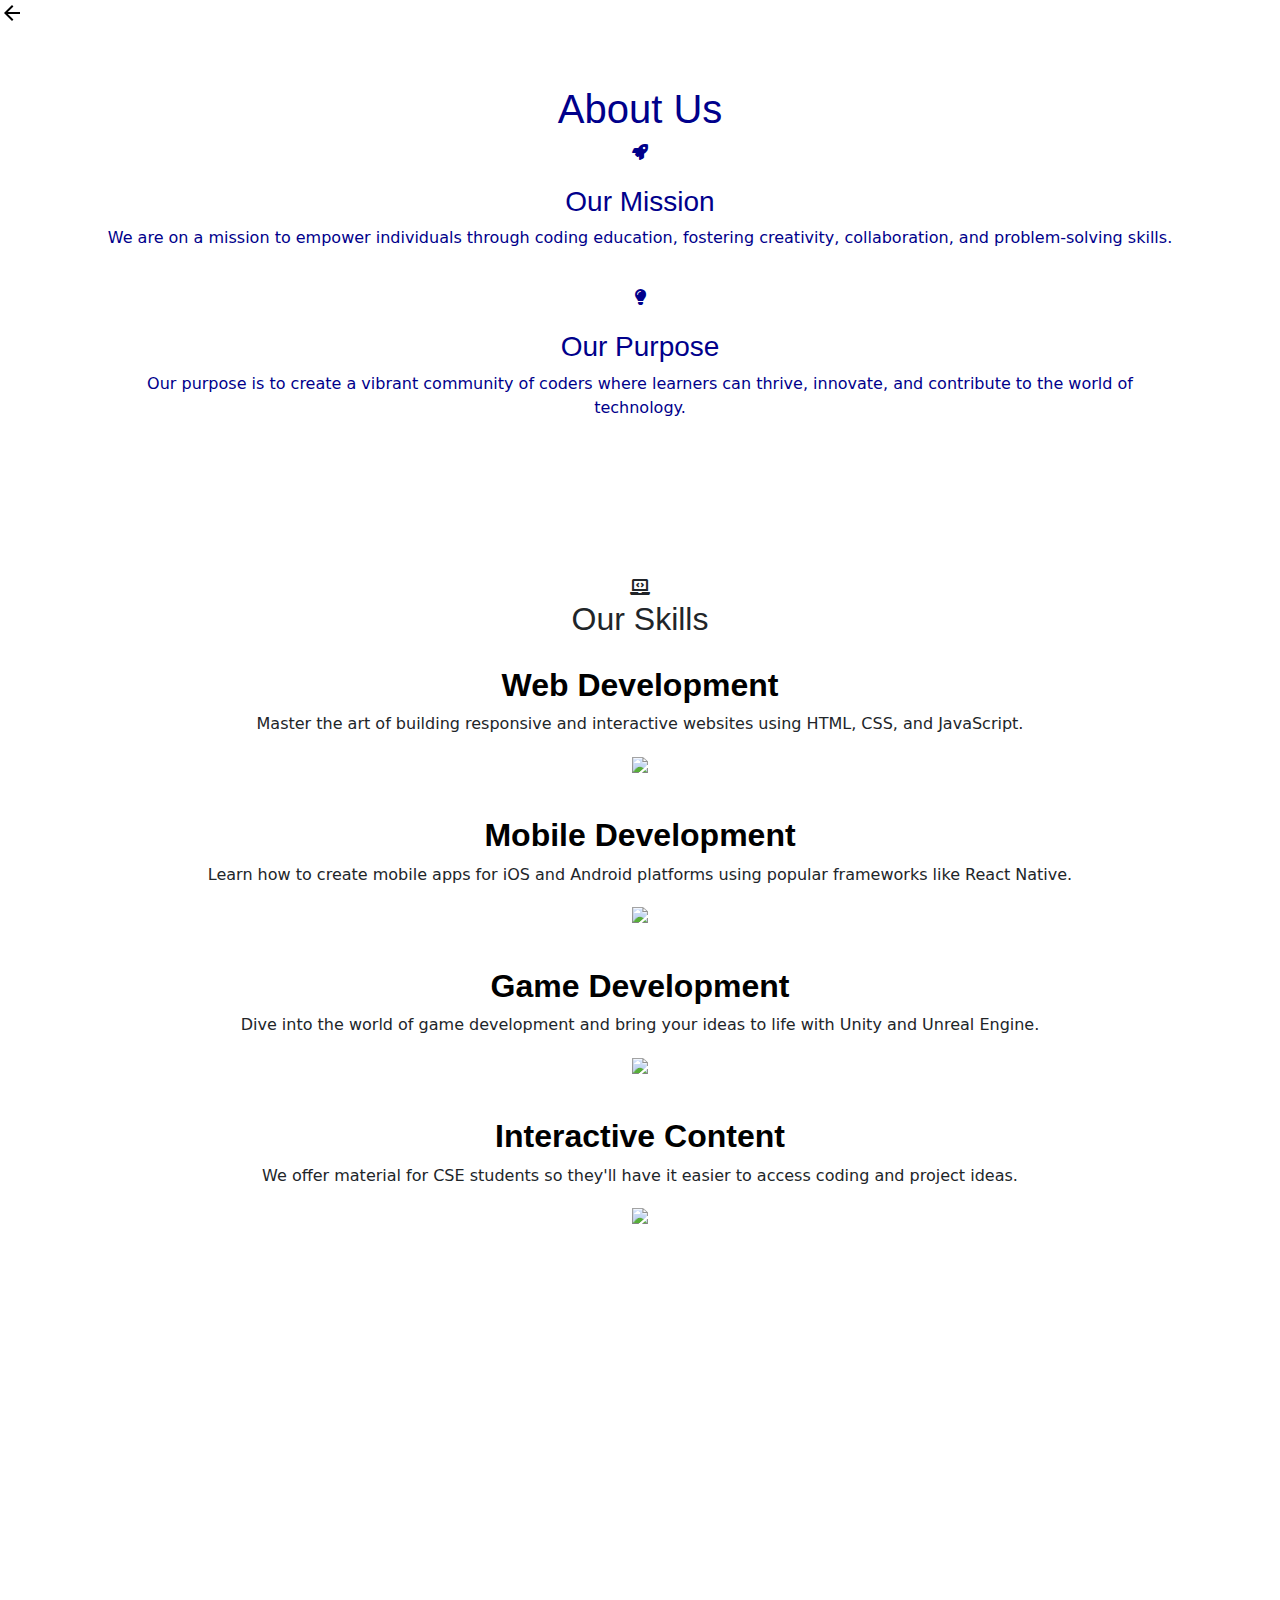
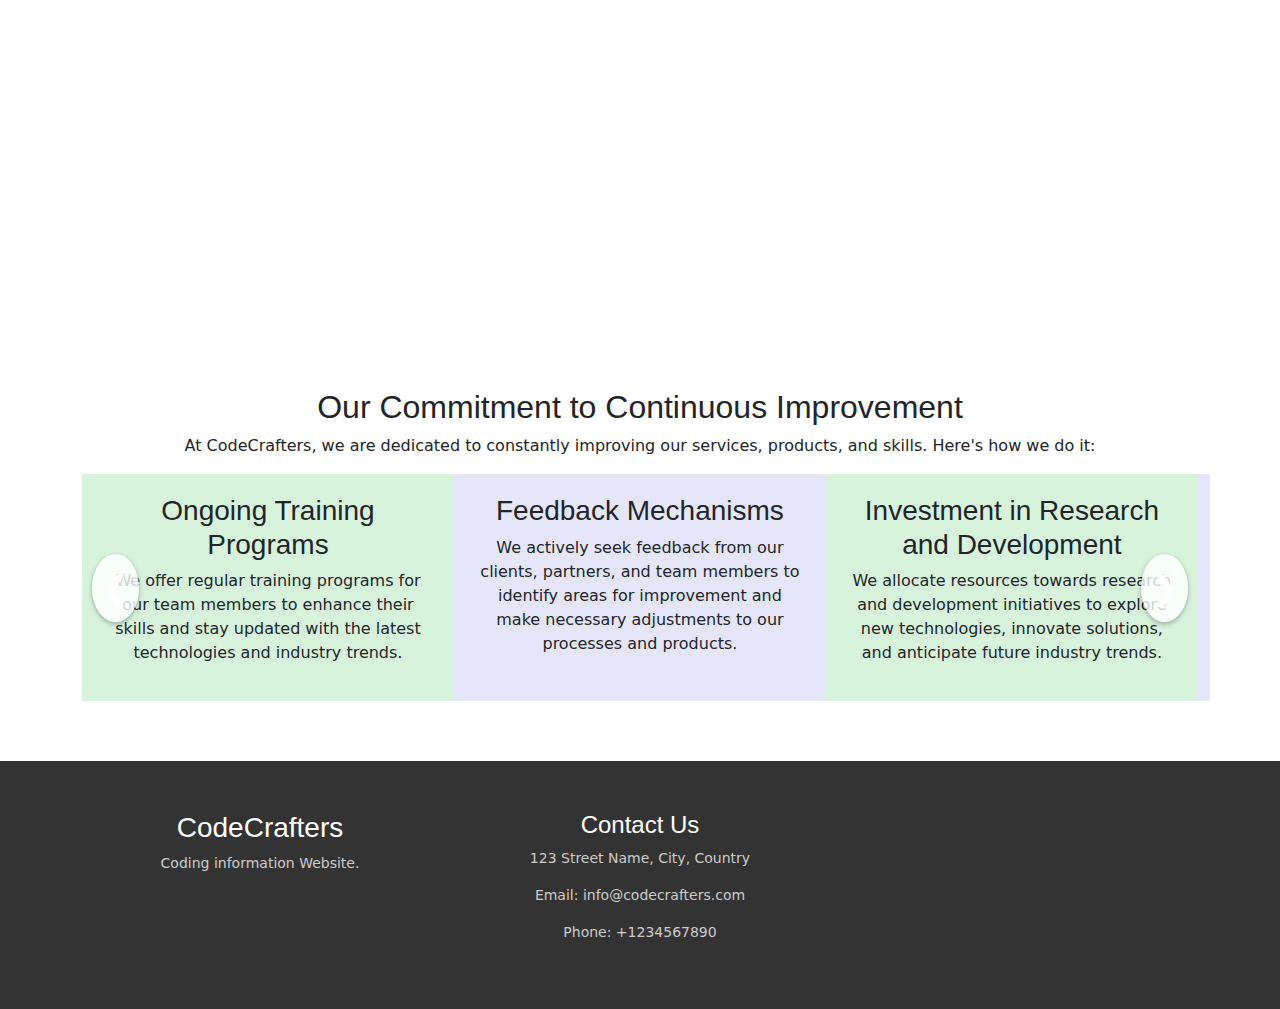
==== commit 8fa3c2ac: "included sound, videos and added mobile development page!" ====
--- a/about.html
+++ b/about.html
@@ -247,10 +247,23 @@
 
   </main>
 
-  <footer>
-    <!-- Footer content -->
+  <footer id="footer">
+    <div class="container">
+      <div class="row">
+        <div class="col-md-4">
+          <h3>CodeCrafters</h3>
+          <p>Coding information Website.</p>
+        </div>
+      
+        <div class="col-md-4">
+          <h4>Contact Us</h4>
+          <p>123 Street Name, City, Country</p>
+          <p>Email: info@codecrafters.com</p>
+          <p>Phone: +1234567890</p>
+        </div>
+      </div>
+    </div>
   </footer>
-
   <!-- Bootstrap Bundle with Popper -->
   <script src="assets/vendor/bootstrap/js/bootstrap.bundle.min.js"></script>
 </body>
--- a/assets/css/style.css
+++ b/assets/css/style.css
@@ -1817,4 +1817,271 @@
 
 .improvement-method:nth-child(even) {
   background-color: #e6e6fa; /* Lavender */
-}+}
+#website-development {
+  position: relative;
+  width: 100%;
+  height: 600px; /* Height adjusted for better visibility */
+  display: flex;
+  align-items: center;
+  justify-content: center;
+  text-align: center;
+  background-image: url('https://img.freepik.com/free-vector/low-code-development-concept-illustration_114360-7294.jpg?t=st=1717342358~exp=1717345958~hmac=011d36e39e83b30391713286cbd09ceb39a192ab109d7b690dccb179662facad&w=826');
+  background-size: cover; /* Ensures the image covers the entire section */
+  background-repeat: no-repeat;
+  background-position: center;
+  color: white; /* Ensures text is visible on the background */
+}
+
+#website-development h1 {
+  position: relative;
+  z-index: 1;
+  background-color: rgba(0, 0, 0, 0.5); /* Background color for readability */
+  padding: 20px;
+  border-radius: 10px;
+}
+
+.video-placeholder {
+  width: 100%;
+  height: 0;
+  padding-bottom: 56.25%; /* 16:9 aspect ratio */
+  position: relative;
+  margin-bottom: 20px;
+}
+
+.video-placeholder iframe {
+  position: absolute;
+  width: 100%;
+  height: 100%;
+  left: 0;
+  top: 0;
+  border: none;
+}
+
+.carousel-control-prev,
+.carousel-control-next {
+  position: absolute;
+  top: 50%;
+  transform: translateY(-50%);
+  color: rgba(128, 128, 128, 0.7);
+  z-index: 5;
+  width: 30px; /* Adjust arrow size */
+  height: 30px; /* Adjust arrow size */
+  background-color: rgba(0, 0, 0, 0.7); /* Arrow background color */
+  border-radius: 50%;
+  padding: 5px; /* Adjust padding */
+}
+
+.carousel-control-prev {
+  left: 0; /* Adjust to move the arrow outside the container */
+}
+
+.carousel-control-next {
+  right: 0; /* Adjust to move the arrow outside the container */
+}
+
+.carousel-control-prev-icon,
+.carousel-control-next-icon {
+  width: 100%;
+  height: 100%;
+  background-color: transparent; /* Remove arrow background color */
+}
+
+.carousel-control-prev-icon:before,
+.carousel-control-next-icon:before {
+  color:darkblue; /* Arrow color */
+}
+
+.case-studies {
+  display: flex;
+  flex-wrap: wrap;
+  justify-content: space-around;
+}
+
+.case-study {
+  width: 300px;
+  margin-bottom: 40px;
+  text-align: center;
+  position: relative;
+  overflow: hidden;
+  border-radius: 10px;
+  box-shadow: 0 0 20px rgba(0, 0, 0, 0.1);
+  transition: transform 0.3s ease-in-out;
+}
+
+.case-study:hover {
+  transform: translateY(-10px);
+}
+
+.case-study img {
+  width: 100%;
+  border-radius: 10px 10px 0 0;
+}
+
+.case-study-details {
+  padding: 20px;
+  background-color: #fff;
+  border-radius: 0 0 10px 10px;
+}
+
+.case-study-details h3 {
+  margin-top: 0;
+  color: #333;
+}
+
+.case-study-details p {
+  margin-bottom: 10px;
+  color: #666;
+  font-size: 14px;
+  line-height: 1.6;
+  text-align: left;
+}
+
+.case-study-details p:last-child {
+  margin-bottom: 0;
+}
+@import url('https://fonts.googleapis.com/css2?family=Roboto:wght@700&family=Source+Code+Pro:wght@700&display=swap');
+
+.title-section {
+    text-align: center;
+    margin-bottom: 30px;
+}
+
+.animated-title {
+    font-family: 'Roboto', sans-serif;
+    font-size: 2rem;
+    font-weight: 700;
+    color: #333;
+    display: inline-block;
+    position: relative;
+    animation: fadeIn 2s ease-in-out;
+}
+
+@keyframes fadeIn {
+    0% {
+        opacity: 0;
+        transform: translateY(20px);
+    }
+    100% {
+        opacity: 1;
+        transform: translateY(0);
+    }
+}
+#footer {
+  background-color: #333;
+  color: #fff;
+  padding: 50px 0;
+}
+
+#footer h3, #footer h4 {
+  color: #fff;
+}
+
+#footer p {
+  color: #ccc;
+}
+
+#footer ul {
+  list-style: none;
+  padding: 0;
+}
+
+#footer ul li {
+  margin-bottom: 10px;
+}
+
+#footer ul li a {
+  color: #ccc;
+}
+
+#footer ul li a:hover {
+  color: #fff;
+}
+/* Animation for the heading */
+.animated-heading {
+  animation: fadeInUp 1s ease forwards;
+}
+
+/* Animation for the text */
+.animated-text {
+  animation: fadeInUp 1.2s ease forwards;
+  animation-delay: 0.2s; /* Delayed animation */
+}
+
+/* Animation for the list items */
+.animated-list-item {
+  opacity: 0;
+  animation: fadeInUp 1s ease forwards;
+  animation-delay: 0.4s; /* Delayed animation */
+}
+
+/* Keyframes for fade-in animation */
+@keyframes fadeInUp {
+  from {
+    opacity: 0;
+    transform: translateY(20px);
+  }
+  to {
+    opacity: 1;
+    transform: translateY(0);
+  }
+}
+/* Coding Exercise Section */
+#codingExercise {
+  padding: 50px 0;
+  text-align: center;
+}
+
+.coding-instructions {
+  margin-bottom: 20px;
+}
+
+.coding-instructions p {
+  font-size: 16px;
+  color: #333;
+}
+
+.coding-editor {
+  margin-bottom: 20px;
+}
+
+label {
+  display: block;
+  font-size: 18px;
+  margin-bottom: 10px;
+}
+
+textarea {
+  width: 100%;
+  padding: 15px;
+  margin-bottom: 20px;
+  border: none;
+  border-radius: 15px;
+  background-color: #f0f0f0;
+  font-size: 16px;
+  font-family: 'Arial', sans-serif;
+  resize: none;
+  outline: none;
+  box-shadow: 0 2px 4px rgba(0, 0, 0, 0.1);
+}
+
+button {
+  padding: 10px 20px;
+  background-color: teal;
+  color: white;
+  border: none;
+  border-radius:100px;
+  cursor: pointer;
+  transition: background-color 0.3s ease;
+}
+
+button:hover {
+  background-color: #0056b3;
+}
+
+.feedback {
+  font-size: 18px;
+  font-weight: bold;
+  margin-top: 20px;
+}
+
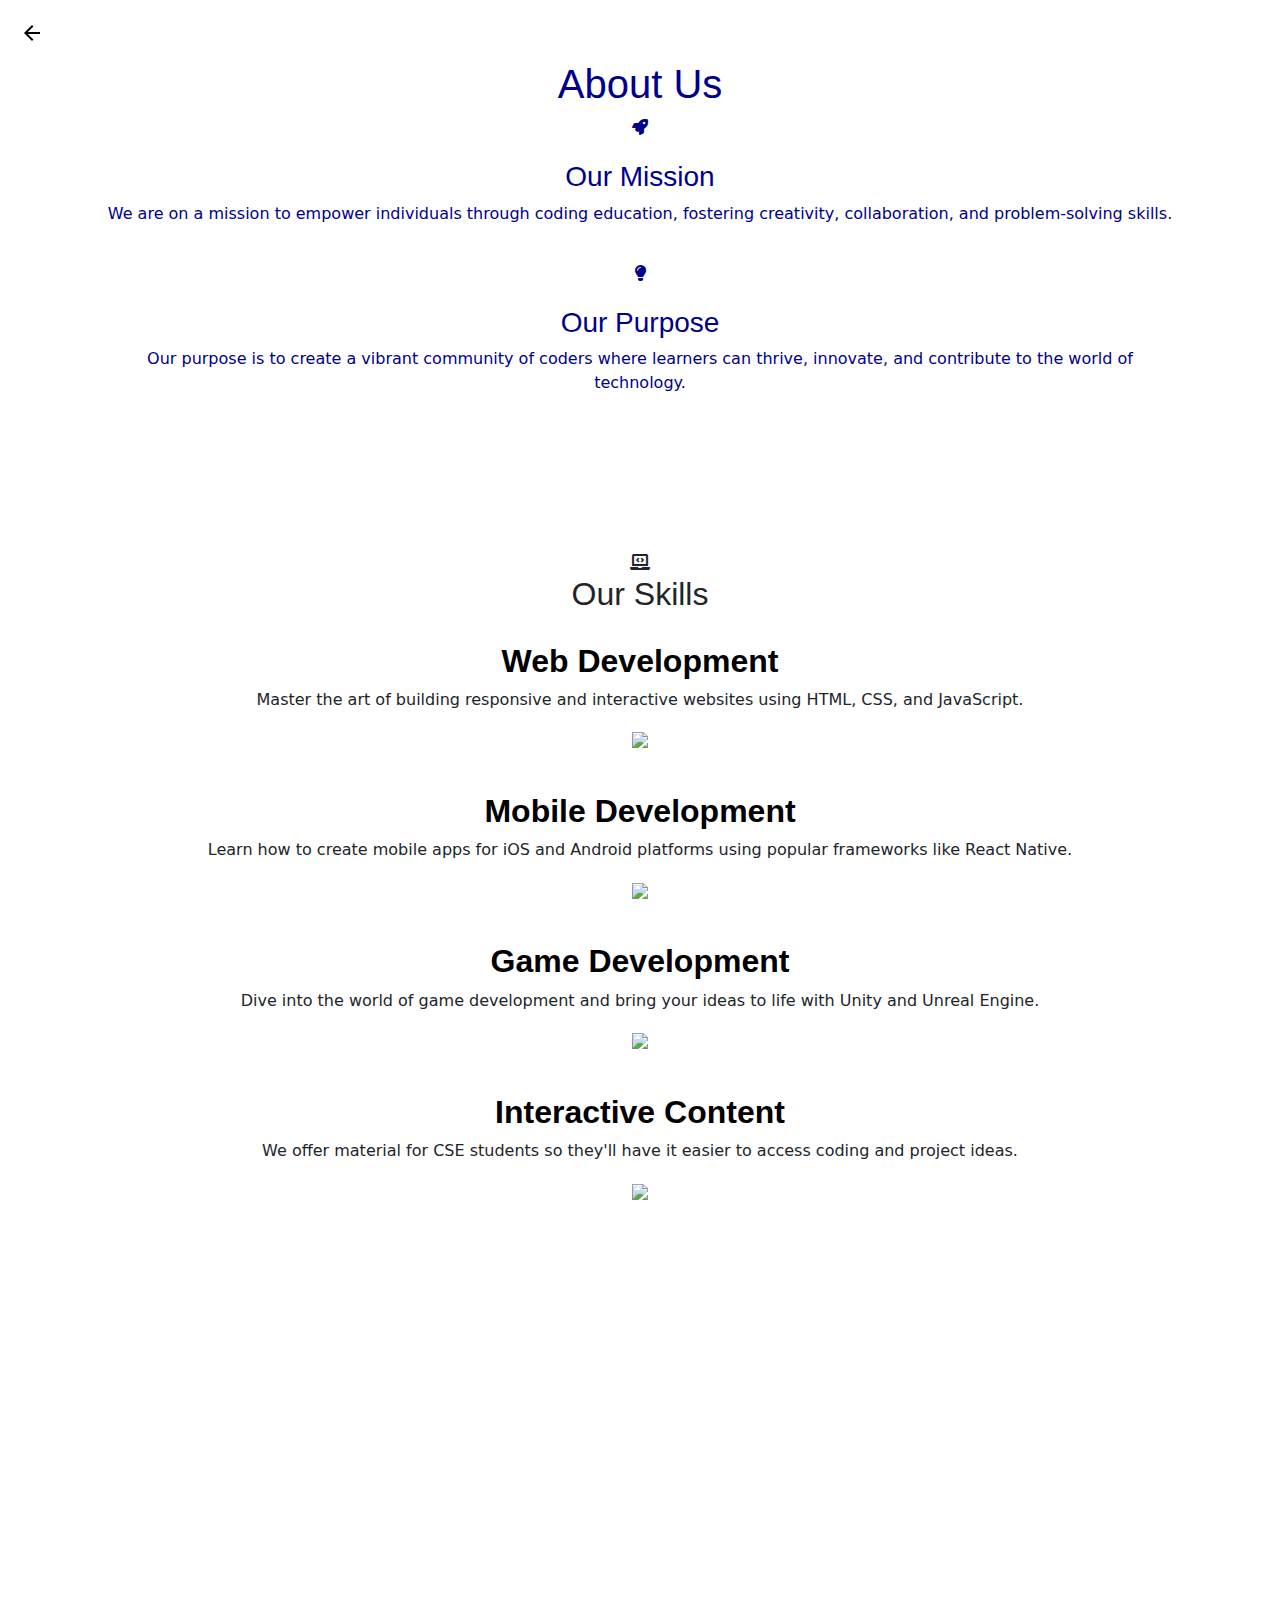
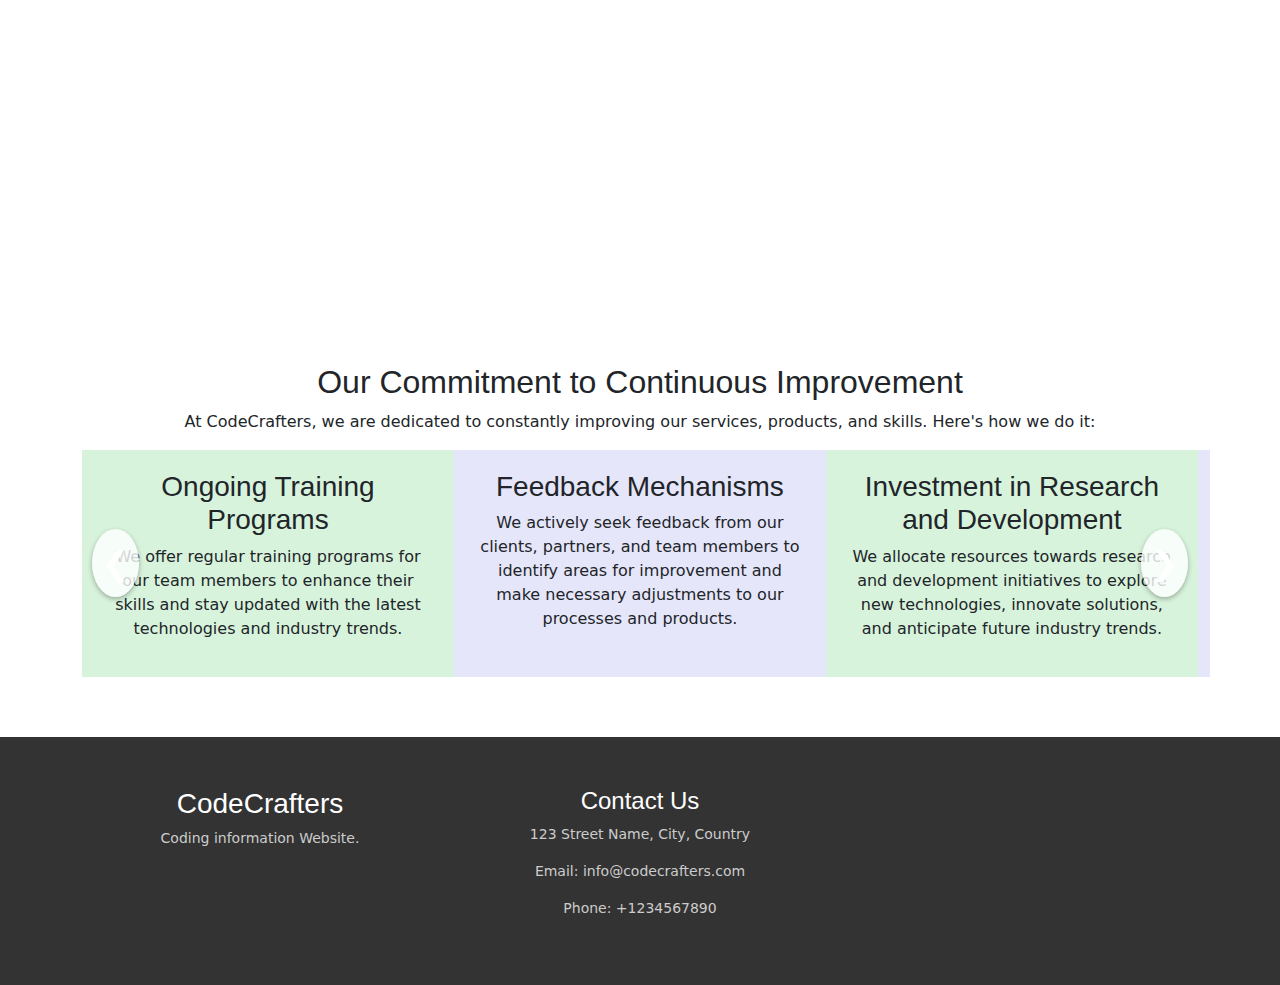
==== commit f586fecc: "changed some things, fixed things, complete mobile.html" ====
--- a/about.html
+++ b/about.html
@@ -11,10 +11,7 @@
   <link href="https://cdnjs.cloudflare.com/ajax/libs/font-awesome/5.15.3/css/all.min.css" rel="stylesheet">
 </head>
 <body>
-  <header>
-    <!-- Navbar code -->
-  </header>
-
+ 
   <!-- Back to Home Arrow -->
   <a href="index.html" class="back-to-home">
     <svg xmlns="http://www.w3.org/2000/svg" width="24" height="24" viewBox="0 0 24 24">
--- a/assets/css/style.css
+++ b/assets/css/style.css
@@ -1889,7 +1889,7 @@
 
 .carousel-control-prev-icon:before,
 .carousel-control-next-icon:before {
-  color:darkblue; /* Arrow color */
+  color:white; /* Arrow color */
 }
 
 .case-studies {
@@ -2026,7 +2026,8 @@
     transform: translateY(0);
   }
 }
-/* Coding Exercise Section */
+
+/* Coding Exercise Section CSS */
 #codingExercise {
   padding: 50px 0;
   text-align: center;
@@ -2085,3 +2086,64 @@
   margin-top: 20px;
 }
 
+/*back to home button css */
+.back-to-home {
+  position: absolute;
+  top: 20px; /* Adjust this value as needed */
+  left: 20px; /* Adjust this value as needed */
+  z-index: 999; /* Ensure it's above other content */
+}
+
+/*last content of mobile development css*/
+.service-container {
+  display: flex;
+  justify-content: space-between;
+  align-items: flex-start; /* Align items at the top */
+}
+.step {
+  flex: 1;
+  padding: 20px;
+  text-align: center;
+  min-height: 400px; /* Set a minimum height for all steps */
+}
+.step h3 {
+  margin-bottom: 10px;
+}
+.step p {
+  margin-bottom: 20px;
+}
+.step img {
+  width: 100%; /* Make images fill the container */
+  height: auto;
+  border-radius: 10px;
+  box-shadow: 0 0 10px rgba(0, 0, 0, 0.1); /* Add a subtle shadow */
+}
+/*three sections components css*/
+.service-group {
+  display: flex;
+  justify-content: space-around;
+  align-items: flex-start;
+}
+.service {
+  text-align: center;
+  margin: 20px;
+  opacity: 0; /* Initially hide the services */
+  transition: opacity 0.5s ease-in-out; 
+  
+    background-color: #6ab04c; /* Soft Green */
+ 
+}
+.visible {
+  opacity: 1; /* Make services visible */
+}
+.service-icon {
+  font-size: 48px;
+  margin-bottom: 10px;
+}
+.service-title {
+  font-size: 24px;
+  margin-bottom: 10px;
+}
+.service-description {
+  font-size: 16px;
+}
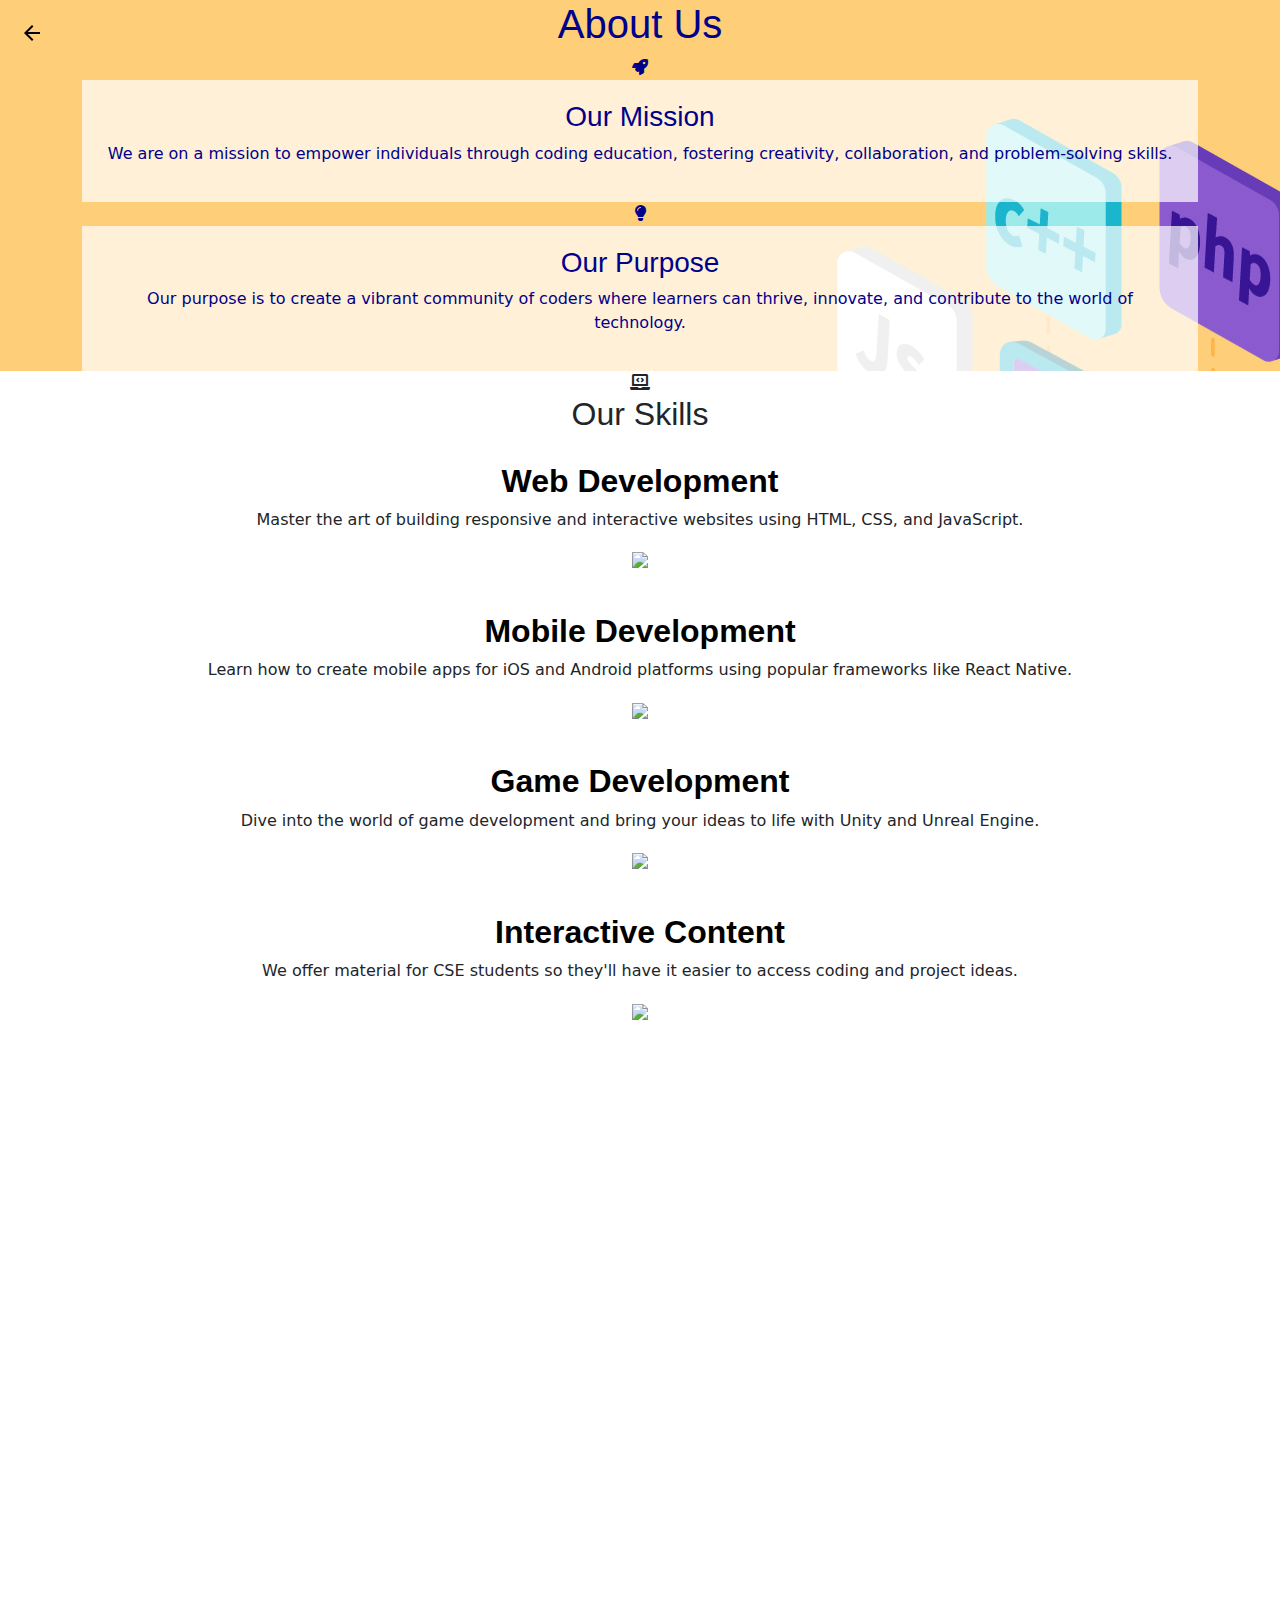
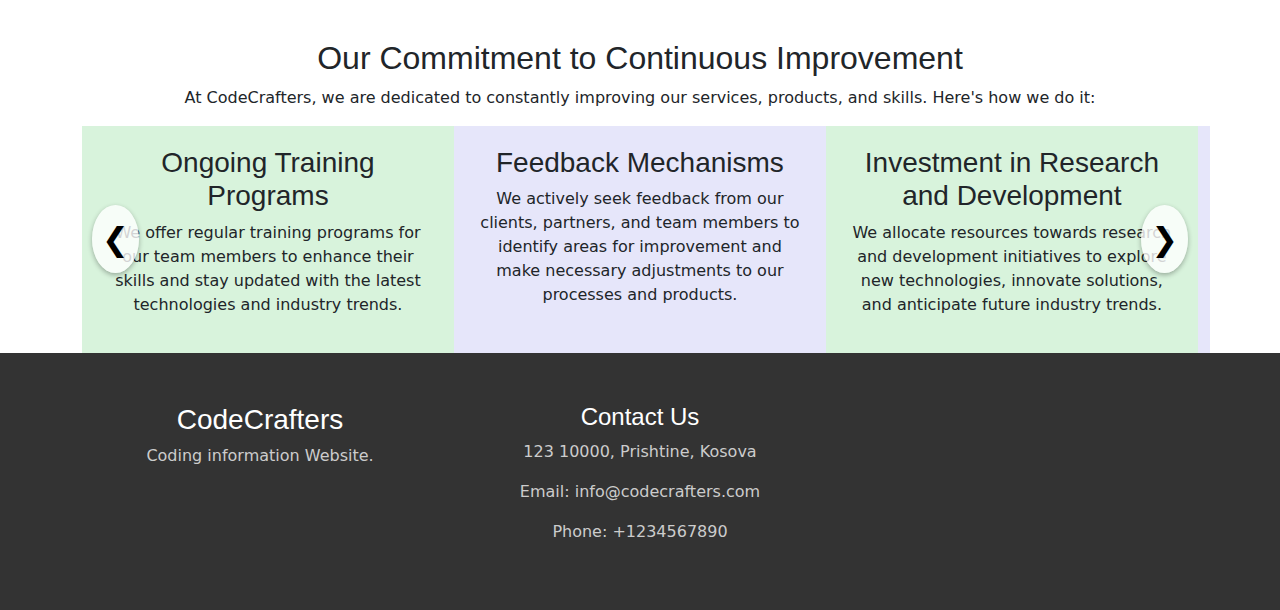
==== commit a4681227: "ndryshimi i images me kualitet me tmire" ====
--- a/about.html
+++ b/about.html
@@ -21,7 +21,7 @@
   </a>
 
   <main>
-    <section id="about-us" style="background-image: url('https://img.freepik.com/free-vector/programmer-working-flat-style_52683-16623.jpg?t=st=1717283184~exp=1717286784~hmac=3023b512229942af726c985f00096ca852029f485d2b9aeb1797aa1a8a586a3c&w=740');">
+    <section id="about-us" style="background-image: url('assets/img/2620034.jpg');">
         <div class="container">
       <h1>About Us</h1>
       <div class="about-slider">
@@ -117,7 +117,7 @@
     <div class="content animate-right">
       <h3 class="animated-title highlight">Web Development</h3>
       <p>Master the art of building responsive and interactive websites using HTML, CSS, and JavaScript.</p>
-      <img src="https://magenest.com/wp-content/uploads/2021/02/website-development-and-design-1.jpg" style="width: 300px; height: auto;">
+      <img src="https://magenest.com/wp-content/uploads/2021/02/website-development-and-design-1.jpg" style="width: 500px; height: auto;">
     </div>
   </div>
   
@@ -126,7 +126,7 @@
     <div class="content animate-right">
       <h3 class="animated-title highlight">Mobile Development</h3>
       <p>Learn how to create mobile apps for iOS and Android platforms using popular frameworks like React Native.</p>
-      <img src="https://assets-global.website-files.com/6410ebf8e483b5bb2c86eb27/6410ebf8e483b5758186fbd8_ABM%20college%20mobile%20app%20dev%20main.jpg" style="width: 300px; height: auto;">
+      <img src="https://assets-global.website-files.com/6410ebf8e483b5bb2c86eb27/6410ebf8e483b5758186fbd8_ABM%20college%20mobile%20app%20dev%20main.jpg" style="width: 500px; height: auto;">
     </div>
   </div>
   
@@ -135,7 +135,7 @@
     <div class="content animate-right">
       <h3 class="animated-title highlight">Game Development</h3>
       <p>Dive into the world of game development and bring your ideas to life with Unity and Unreal Engine.</p>
-      <img src="https://www.codecademy.com/resources/blog/wp-content/uploads/2022/12/102022_Game-development_Break-into-Game-Development_Thumbnail-.png" style="width: 300px; height: auto;">
+      <img src="https://www.codecademy.com/resources/blog/wp-content/uploads/2022/12/102022_Game-development_Break-into-Game-Development_Thumbnail-.png" style="width: 500px; height: auto;">
     </div>
   </div>
   
@@ -144,14 +144,14 @@
     <div class="content animate-right">
       <h3 class="animated-title highlight">Interactive Content</h3>
       <p>We offer material for CSE students so they'll have it easier to access coding and project ideas.</p>
-      <img src="https://www.healthstream.com/images/default-source/blog/01563546_im_cr_blog-images_608x320_final_artboard-2.png?sfvrsn=4360dd29_0" style="width: 300px; height: auto;">
+      <img src="https://www.healthstream.com/images/default-source/blog/01563546_im_cr_blog-images_608x320_final_artboard-2.png?sfvrsn=4360dd29_0" style="width: 500px; height: auto;">
     </div>
   </div>
   
         <!-- Add more skill slides here -->
       </div>
     </section>
-
+  </br> </br>
     <section id="lottie-animation">
         <div class="container" style="display: flex;">
           <!-- First Lottie Animation -->
@@ -167,6 +167,7 @@
           </div>
         </div>
       </section>
+    </br> </br>
       
       <section id="continuous-improvement">
         <div class="container">
@@ -254,7 +255,7 @@
       
         <div class="col-md-4">
           <h4>Contact Us</h4>
-          <p>123 Street Name, City, Country</p>
+          <p>123 10000, Prishtine, Kosova</p>
           <p>Email: info@codecrafters.com</p>
           <p>Phone: +1234567890</p>
         </div>
--- a/assets/css/style.css
+++ b/assets/css/style.css
@@ -193,1360 +193,10 @@
   visibility: visible;
 }
 
-.navbar .dropdown .dropdown ul {
-  top: 0;
-  left: calc(100% - 30px);
-  visibility: hidden;
-}
-
-.navbar .dropdown .dropdown:hover>ul {
-  opacity: 1;
-  top: 0;
-  left: 100%;
-  visibility: visible;
-}
-
-@media (max-width: 1366px) {
-  .navbar .dropdown .dropdown ul {
-    left: -90%;
-  }
-
-  .navbar .dropdown .dropdown:hover>ul {
-    left: -100%;
-  }
-}
-
-/**
-* Mobile Navigation 
-*/
-.mobile-nav-toggle {
-  color: #fff;
-  font-size: 28px;
-  cursor: pointer;
-  display: none;
-  line-height: 0;
-  transition: 0.5s;
-}
-
-@media (max-width: 991px) {
-  .mobile-nav-toggle {
-    display: block;
-  }
-
-  .navbar ul {
-    display: none;
-  }
-}
-
-.navbar-mobile {
-  position: fixed;
-  overflow: hidden;
-  top: 0;
-  right: 0;
-  left: 0;
-  bottom: 0;
-  background: rgba(45, 53, 69, 0.9);
-  transition: 0.3s;
-  z-index: 999;
-}
-
-.navbar-mobile .mobile-nav-toggle {
-  position: absolute;
-  top: 15px;
-  right: 15px;
-}
-
-.navbar-mobile ul {
-  display: block;
-  position: absolute;
-  top: 55px;
-  right: 15px;
-  bottom: 15px;
-  left: 15px;
-  padding: 10px 0;
-  background-color: #fff;
-  overflow-y: auto;
-  transition: 0.3s;
-}
-
-.navbar-mobile a,
-.navbar-mobile a:focus {
-  padding: 10px 20px;
-  font-size: 15px;
-  color: #414c64;
-}
-
-.navbar-mobile a:hover,
-.navbar-mobile .active,
-.navbar-mobile li:hover>a {
-  color: #ffc107;
-}
-
-.navbar-mobile .dropdown ul {
-  position: static;
-  display: none;
-  margin: 10px 20px;
-  padding: 10px 0;
-  z-index: 99;
-  opacity: 1;
-  visibility: visible;
-  background: #fff;
-  box-shadow: 0px 0px 30px rgba(127, 137, 161, 0.25);
-}
-
-.navbar-mobile .dropdown ul li {
-  min-width: 200px;
-}
-
-.navbar-mobile .dropdown ul a {
-  padding: 10px 20px;
-}
-
-.navbar-mobile .dropdown ul a i {
-  font-size: 12px;
-}
-
-.navbar-mobile .dropdown ul a:hover,
-.navbar-mobile .dropdown ul .active:hover,
-.navbar-mobile .dropdown ul li:hover>a {
-  color: #ffc107;
-}
-
-.navbar-mobile .dropdown>.dropdown-active {
-  display: block;
-}
-
-/*--------------------------------------------------------------
-# Hero Section
---------------------------------------------------------------*/
-#hero {
-  width: 100%;
-  height: 80vh;
-  background: url("../img/hero-bg.jpg") top center;
-  background-size: cover;
-  position: relative;
-}
-
-#hero:before {
-  content: "";
-  background: rgba(45, 53, 69, 0.7);
-  position: absolute;
-  bottom: 0;
-  top: 0;
-  left: 0;
-  right: 0;
-}
-
-#hero .container {
-  text-align: center;
-  padding-top: 50px;
-}
-
-@media (max-width: 992px) {
-  #hero .container {
-    padding-top: 0;
-  }
-}
-
-#hero h1 {
-  margin: 0;
-  font-size: 48px;
-  font-weight: 700;
-  line-height: 56px;
-  color: #fff;
-}
-
-#hero h2 {
-  color: #eee;
-  margin: 15px 0 0 0;
-  font-size: 22px;
-}
-
-#hero .btn-get-started {
-  font-family: "Raleway", sans-serif;
-  font-weight: 500;
-  font-size: 15px;
-  letter-spacing: 1px;
-  display: inline-block;
-  padding: 9px 35px;
-  border-radius: 50px;
-  transition: 0.5s;
-  margin-top: 40px;
-  border: 2px solid #ffc107;
-  color: #fff;
-}
-
-#hero .btn-get-started:hover {
-  background: #ffc107;
-}
-
-@media (min-width: 1024px) {
-  #hero {
-    background-attachment: fixed;
-  }
-}
-
-@media (max-width: 768px) {
-  #hero {
-    height: 100vh;
-  }
-
-  #hero h1 {
-    font-size: 28px;
-    line-height: 36px;
-  }
-
-  #hero h2 {
-    font-size: 18px;
-    line-height: 24px;
-  }
-}
-
-/*--------------------------------------------------------------
-# Sections General
---------------------------------------------------------------*/
-section {
-  padding: 60px 0;
-}
-
-.section-bg {
-  background-color: #f7f8fa;
-}
-
-.section-title {
-  text-align: center;
-  padding-bottom: 30px;
-}
-
-.section-title h2 {
-  font-size: 32px;
-  font-weight: bold;
-  text-transform: uppercase;
-  margin-bottom: 20px;
-  padding-bottom: 20px;
-  position: relative;
-}
-
-.section-title h2::after {
-  content: "";
-  position: absolute;
-  display: block;
-  width: 50px;
-  height: 3px;
-  background: #ffc107;
-  bottom: 0;
-  left: calc(50% - 25px);
-}
-
-.section-title p {
-  margin-bottom: 0;
-  font-size: 14px;
-  color: #aab3c7;
-}
-
-/*--------------------------------------------------------------
-# Breadcrumbs
---------------------------------------------------------------*/
-.breadcrumbs {
-  padding: 20px 0;
-  background-color: #fafafc;
-  min-height: 40px;
-  margin-top: 82px;
-}
-
-@media (max-width: 992px) {
-  .breadcrumbs {
-    margin-top: 68px;
-  }
-}
-
-.breadcrumbs h2 {
-  font-size: 24px;
-  font-weight: 300;
-  margin: 0;
-}
-
-@media (max-width: 992px) {
-  .breadcrumbs h2 {
-    margin: 0 0 10px 0;
-  }
-}
-
-.breadcrumbs ol {
-  display: flex;
-  flex-wrap: wrap;
-  list-style: none;
-  padding: 0;
-  margin: 0;
-  font-size: 14px;
-}
-
-.breadcrumbs ol li+li {
-  padding-left: 10px;
-}
-
-.breadcrumbs ol li+li::before {
-  display: inline-block;
-  padding-right: 10px;
-  color: #6c757d;
-  content: "/";
-}
-
-@media (max-width: 768px) {
-  .breadcrumbs .d-flex {
-    display: block !important;
-  }
-
-  .breadcrumbs ol {
-    display: block;
-  }
-
-  .breadcrumbs ol li {
-    display: inline-block;
-  }
-}
-
-/*--------------------------------------------------------------
-# Clients
---------------------------------------------------------------*/
-.clients {
-  padding: 15px 0;
-  text-align: center;
-}
-
-.clients img {
-  max-width: 45%;
-  transition: all 0.4s ease-in-out;
-  display: inline-block;
-  padding: 15px 0;
-  filter: grayscale(100);
-}
-
-.clients img:hover {
-  filter: none;
-  transform: scale(1.15);
-}
-
-@media (max-width: 768px) {
-  .clients img {
-    max-width: 40%;
-  }
-}
-
-/*--------------------------------------------------------------
-# About
---------------------------------------------------------------*/
-.about h3 {
-  font-weight: 700;
-  font-size: 34px;
-  color: #414c64;
-}
-
-.about h4 {
-  font-size: 20px;
-  font-weight: 700;
-  margin-top: 5px;
-}
-
-.about i {
-  font-size: 48px;
-  margin-top: 15px;
-  color: #8b97b3;
-}
-
-.about p {
-  font-size: 15px;
-  color: #848484;
-}
-
-/*--------------------------------------------------------------
-# Counts
---------------------------------------------------------------*/
-.counts {
-  padding: 40px 0;
-}
-
-.counts .counters span {
-  font-size: 48px;
-  display: block;
-  color: #414c64;
-}
-
-.counts .counters p {
-  padding: 0;
-  margin: 0 0 20px 0;
-  font-family: "Raleway", sans-serif;
-  font-size: 14px;
-}
-
-/*--------------------------------------------------------------
-# Services
---------------------------------------------------------------*/
-.services .icon-box {
-  text-align: center;
-  padding: 70px 20px 80px 20px;
-  transition: all ease-in-out 0.3s;
-  background: #fff;
-  box-shadow: 0px 5px 90px 0px rgba(110, 123, 131, 0.05);
-}
-
-.services .icon-box .icon {
-  margin: 0 auto;
-  width: 64px;
-  height: 64px;
-  display: flex;
-  align-items: center;
-  justify-content: center;
-  transition: ease-in-out 0.3s;
-  position: relative;
-  background: #f5f5f5;
-  border-radius: 50px;
-}
-
-.services .icon-box .icon i {
-  font-size: 32px;
-  transition: 0.5s;
-  line-height: 1;
-  position: relative;
-}
-
-.services .icon-box h4 {
-  font-weight: 600;
-  margin: 10px 0 15px 0;
-  font-size: 22px;
-}
-
-.services .icon-box h4 a {
-  color: #414c64;
-  transition: ease-in-out 0.3s;
-}
-
-.services .icon-box p {
-  line-height: 24px;
-  font-size: 14px;
-  margin-bottom: 0;
-}
-
-.services .icon-box:hover {
-  border-color: #fff;
-  box-shadow: 0px 0 35px 0 rgba(0, 0, 0, 0.08);
-}
-
-.services .iconbox-blue i {
-  color: #47aeff;
-}
-
-.services .iconbox-blue:hover .icon {
-  background: #47aeff;
-}
-
-.services .iconbox-blue:hover .icon i {
-  color: #fff;
-}
-
-.services .iconbox-orange i {
-  color: #ffa76e;
-}
-
-.services .iconbox-orange:hover .icon {
-  background: #ffa76e;
-}
-
-.services .iconbox-orange:hover .icon i {
-  color: #fff;
-}
-
-.services .iconbox-pink i {
-  color: #e80368;
-}
-
-.services .iconbox-pink:hover .icon {
-  background: #e80368;
-}
-
-.services .iconbox-pink:hover .icon i {
-  color: #fff;
-}
-
-.services .iconbox-yellow i {
-  color: #ffbb2c;
-}
-
-.services .iconbox-yellow:hover .icon {
-  background: #ffbb2c;
-}
-
-.services .iconbox-yellow:hover .icon i {
-  color: #fff;
-}
-
-.services .iconbox-red i {
-  color: #ff5828;
-}
-
-.services .iconbox-red:hover .icon {
-  background: #ff5828;
-}
-
-.services .iconbox-red:hover .icon i {
-  color: #fff;
-}
-
-.services .iconbox-teal i {
-  color: #11dbcf;
-}
-
-.services .iconbox-teal:hover .icon {
-  background: #11dbcf;
-}
-
-.services .iconbox-teal:hover .icon i {
-  color: #fff;
-}
-
-/*--------------------------------------------------------------
-# Cta
---------------------------------------------------------------*/
-.cta {
-  background: #414c64;
-  background-size: cover;
-  padding: 60px 0;
-}
-
-.cta h3 {
-  color: #fff;
-  font-size: 28px;
-  font-weight: 700;
-}
-
-.cta p {
-  color: #fff;
-}
-
-.cta .cta-btn {
-  font-family: "Raleway", sans-serif;
-  font-weight: 500;
-  font-size: 16px;
-  letter-spacing: 1px;
-  display: inline-block;
-  padding: 10px 35px;
-  border-radius: 25px;
-  transition: 0.5s;
-  margin-top: 10px;
-  border: 2px solid #ffc107;
-  color: #fff;
-}
-
-.cta .cta-btn:hover {
-  background: #ffc107;
-}
-
-/*--------------------------------------------------------------
-# Testimonials
---------------------------------------------------------------*/
-.testimonials .testimonials-carousel,
-.testimonials .testimonials-slider {
-  overflow: hidden;
-}
-
-.testimonials .testimonial-item {
-  box-sizing: content-box;
-  min-height: 320px;
-}
-
-.testimonials .testimonial-item .testimonial-img {
-  width: 90px;
-  border-radius: 50%;
-  margin: -40px 0 0 40px;
-  position: relative;
-  z-index: 2;
-  border: 6px solid #fff;
-}
-
-.testimonials .testimonial-item h3 {
-  font-size: 18px;
-  font-weight: bold;
-  margin: 10px 0 5px 45px;
-  color: #111;
-}
-
-.testimonials .testimonial-item h4 {
-  font-size: 14px;
-  color: #999;
-  margin: 0 0 0 45px;
-}
-
-.testimonials .testimonial-item .quote-icon-left,
-.testimonials .testimonial-item .quote-icon-right {
-  color: #ffe7a0;
-  font-size: 26px;
-}
-
-.testimonials .testimonial-item .quote-icon-left {
-  display: inline-block;
-  left: -5px;
-  position: relative;
-}
-
-.testimonials .testimonial-item .quote-icon-right {
-  display: inline-block;
-  right: -5px;
-  position: relative;
-  top: 10px;
-}
-
-.testimonials .testimonial-item p {
-  font-style: italic;
-  margin: 0 15px 0 15px;
-  padding: 20px 20px 60px 20px;
-  background: #fafafc;
-  position: relative;
-  border-radius: 6px;
-  position: relative;
-  z-index: 1;
-}
-
-.testimonials .swiper-pagination {
-  margin-top: 20px;
-  position: relative;
-}
-
-.testimonials .swiper-pagination .swiper-pagination-bullet {
-  width: 12px;
-  height: 12px;
-  background-color: #fff;
-  opacity: 1;
-  border: 1px solid #ffc107;
-}
-
-.testimonials .swiper-pagination .swiper-pagination-bullet-active {
-  background-color: #ffc107;
-}
-
-/*--------------------------------------------------------------
-# Portfolio
---------------------------------------------------------------*/
-.portfolio #portfolio-flters {
-  padding: 0;
-  margin: 0 auto 25px auto;
-  list-style: none;
-  text-align: center;
-  border-radius: 50px;
-}
-
-.portfolio #portfolio-flters li {
-  cursor: pointer;
-  display: inline-block;
-  padding: 8px 18px 10px 18px;
-  font-size: 14px;
-  font-weight: 500;
-  line-height: 1;
-  color: #444444;
-  margin: 0 3px 10px 3px;
-  transition: all ease-in-out 0.3s;
-  background: #fafafc;
-  border-radius: 50px;
-}
-
-.portfolio #portfolio-flters li:hover,
-.portfolio #portfolio-flters li.filter-active {
-  color: #414c64;
-  background: #ffc107;
-}
-
-.portfolio #portfolio-flters li:last-child {
-  margin-right: 0;
-}
-
-.portfolio .portfolio-item {
-  margin-bottom: 30px;
-  overflow: hidden;
-}
-
-.portfolio .portfolio-item img {
-  position: relative;
-  top: 0;
-  transition: all 0.6s cubic-bezier(0.645, 0.045, 0.355, 1);
-}
-
-.portfolio .portfolio-item .portfolio-info {
-  opacity: 0;
-  position: absolute;
-  left: 15px;
-  right: 15px;
-  bottom: -50px;
-  z-index: 3;
-  transition: all ease-in-out 0.3s;
-  background: #ffc107;
-  padding: 15px 20px;
-}
-
-.portfolio .portfolio-item .portfolio-info h4 {
-  font-size: 18px;
-  color: #fff;
-  font-weight: 600;
-}
-
-.portfolio .portfolio-item .portfolio-info p {
-  color: #fff;
-  font-size: 14px;
-  margin-bottom: 0;
-}
-
-.portfolio .portfolio-item .portfolio-info .preview-link,
-.portfolio .portfolio-item .portfolio-info .details-link {
-  position: absolute;
-  right: 50px;
-  font-size: 24px;
-  top: calc(50% - 18px);
-  color: rgba(255, 255, 255, 0.7);
-  transition: ease-in-out 0.3s;
-}
-
-.portfolio .portfolio-item .portfolio-info .preview-link:hover,
-.portfolio .portfolio-item .portfolio-info .details-link:hover {
-  color: #fff;
-}
-
-.portfolio .portfolio-item .portfolio-info .details-link {
-  right: 15px;
-}
-
-.portfolio .portfolio-item:hover img {
-  top: -30px;
-}
-
-.portfolio .portfolio-item:hover .portfolio-info {
-  opacity: 1;
-  bottom: 0;
-}
-
-/*--------------------------------------------------------------
-# Portfolio Details
---------------------------------------------------------------*/
-.portfolio-details {
-  padding-top: 40px;
-}
-
-.portfolio-details .portfolio-details-slider img {
-  width: 100%;
-}
-
-.portfolio-details .portfolio-details-slider .swiper-pagination {
-  margin-top: 20px;
-  position: relative;
-}
-
-.portfolio-details .portfolio-details-slider .swiper-pagination .swiper-pagination-bullet {
-  width: 12px;
-  height: 12px;
-  background-color: #fff;
-  opacity: 1;
-  border: 1px solid #ffc107;
-}
-
-.portfolio-details .portfolio-details-slider .swiper-pagination .swiper-pagination-bullet-active {
-  background-color: #ffc107;
-}
-
-.portfolio-details .portfolio-info {
-  padding: 30px;
-  box-shadow: 0px 0 30px rgba(65, 76, 100, 0.08);
-}
-
-.portfolio-details .portfolio-info h3 {
-  font-size: 22px;
-  font-weight: 700;
-  margin-bottom: 20px;
-  padding-bottom: 20px;
-  border-bottom: 1px solid #eee;
-}
-
-.portfolio-details .portfolio-info ul {
-  list-style: none;
-  padding: 0;
-  font-size: 15px;
-}
-
-.portfolio-details .portfolio-info ul li+li {
-  margin-top: 10px;
-}
-
-.portfolio-details .portfolio-description {
-  padding-top: 30px;
-}
-
-.portfolio-details .portfolio-description h2 {
-  font-size: 26px;
-  font-weight: 700;
-  margin-bottom: 20px;
-}
-
-.portfolio-details .portfolio-description p {
-  padding: 0;
-}
-
-/*--------------------------------------------------------------
-# Team
---------------------------------------------------------------*/
-.team .member {
-  margin-bottom: 20px;
-  overflow: hidden;
-  text-align: center;
-  border-radius: 5px;
-  background: #fff;
-  box-shadow: 0px 2px 15px rgba(65, 76, 100, 0.06);
-}
-
-.team .member .member-img {
-  position: relative;
-  overflow: hidden;
-}
-
-.team .member .social {
-  position: absolute;
-  left: 0;
-  bottom: 0;
-  right: 0;
-  height: 40px;
-  opacity: 0;
-  transition: ease-in-out 0.3s;
-  text-align: center;
-  background: rgba(255, 255, 255, 0.85);
-  display: flex;
-  align-items: center;
-  justify-content: center;
-}
-
-.team .member .social a {
-  transition: color 0.3s;
-  color: #414c64;
-  margin: 0 10px;
-  display: inline-flex;
-  align-items: center;
-  justify-content: center;
-}
-
-.team .member .social a i {
-  line-height: 0;
-}
-
-.team .member .social a:hover {
-  color: #ffc107;
-}
-
-.team .member .social i {
-  font-size: 18px;
-  margin: 0 2px;
-}
-
-.team .member .member-info {
-  padding: 25px 15px;
-}
-
-.team .member .member-info h4 {
-  font-weight: 700;
-  margin-bottom: 5px;
-  font-size: 18px;
-  color: #414c64;
-}
-
-.team .member .member-info span {
-  display: block;
-  font-size: 13px;
-  font-weight: 400;
-  color: #aaaaaa;
-}
-
-.team .member .member-info p {
-  font-style: italic;
-  font-size: 14px;
-  line-height: 26px;
-  color: #777777;
-}
-
-.team .member:hover .social {
-  opacity: 1;
-}
-
-/*--------------------------------------------------------------
-# Pricing
---------------------------------------------------------------*/
-.pricing .box {
-  padding: 20px;
-  background: #fff;
-  text-align: center;
-  box-shadow: 0px 0px 4px rgba(0, 0, 0, 0.12);
-  border-radius: 5px;
-  position: relative;
-  overflow: hidden;
-}
-
-.pricing h3 {
-  font-weight: 400;
-  margin: -20px -20px 20px -20px;
-  padding: 20px 15px;
-  font-size: 16px;
-  font-weight: 600;
-  color: #777777;
-  background: #f8f8f8;
-}
-
-.pricing h4 {
-  font-size: 36px;
-  color: #ffc107;
-  font-weight: 600;
-  font-family: "Poppins", sans-serif;
-  margin-bottom: 20px;
-}
-
-.pricing h4 sup {
-  font-size: 20px;
-  top: -15px;
-  left: -3px;
-}
-
-.pricing h4 span {
-  color: #bababa;
-  font-size: 16px;
-  font-weight: 300;
-}
-
-.pricing ul {
-  padding: 0;
-  list-style: none;
-  color: #444444;
-  text-align: center;
-  line-height: 20px;
-  font-size: 14px;
-}
-
-.pricing ul li {
-  padding-bottom: 16px;
-}
-
-.pricing ul i {
-  color: #ffc107;
-  font-size: 18px;
-  padding-right: 4px;
-}
-
-.pricing ul .na {
-  color: #ccc;
-  text-decoration: line-through;
-}
-
-.pricing .btn-wrap {
-  margin: 20px -20px -20px -20px;
-  padding: 20px 15px;
-  background: #f8f8f8;
-  text-align: center;
-}
-
-.pricing .btn-buy {
-  display: inline-block;
-  padding: 10px 35px;
-  border-radius: 4px;
-  transition: none;
-  font-size: 14px;
-  font-weight: 400;
-  font-family: "Raleway", sans-serif;
-  font-weight: 600;
-  transition: 0.3s;
-  border: 2px solid #c8cedc;
-  color: #6c7c9f;
-}
-
-.pricing .btn-buy:hover {
-  background: #fff;
-}
-
-.pricing .featured h3 {
-  color: #fff;
-  background: #ffc107;
-}
-
-.pricing .featured .btn-buy {
-  background: #ffc107;
-  color: #fff;
-  border: 2px solid #ffc107;
-}
-
-.pricing .featured .btn-buy:hover {
-  background: #ffce3a;
-}
-
-.pricing .advanced {
-  width: 200px;
-  position: absolute;
-  top: 18px;
-  right: -68px;
-  transform: rotate(45deg);
-  z-index: 1;
-  font-size: 14px;
-  padding: 1px 0 3px 0;
-  background: #ffc107;
-  color: #fff;
-}
-
-/*--------------------------------------------------------------
-# Frequently Asked Questions
---------------------------------------------------------------*/
-.faq .faq-list {
-  padding: 0 100px;
-}
-
-.faq .faq-list ul {
-  padding: 0;
-  list-style: none;
-}
-
-.faq .faq-list li+li {
-  margin-top: 15px;
-}
-
-.faq .faq-list li {
-  padding: 20px;
-  background: #fff;
-  border-radius: 4px;
-  position: relative;
-}
-
-.faq .faq-list a {
-  display: block;
-  position: relative;
-  font-family: "Poppins", sans-serif;
-  font-size: 16px;
-  line-height: 24px;
-  font-weight: 500;
-  padding: 0 30px;
-  outline: none;
-  cursor: pointer;
-}
-
-.faq .faq-list .icon-help {
-  font-size: 24px;
-  position: absolute;
-  right: 0;
-  left: 20px;
-  color: #ffce3a;
-}
-
-.faq .faq-list .icon-show,
-.faq .faq-list .icon-close {
-  font-size: 24px;
-  position: absolute;
-  right: 0;
-  top: 0;
-}
-
-.faq .faq-list p {
-  margin-bottom: 0;
-  padding: 10px 0 0 0;
-}
-
-.faq .faq-list .icon-show {
-  display: none;
-}
-
-.faq .faq-list a.collapsed {
-  color: #343a40;
-  transition: 0.3s;
-}
-
-.faq .faq-list a.collapsed:hover {
-  color: #ffc107;
-}
-
-.faq .faq-list a.collapsed .icon-show {
-  display: inline-block;
-}
-
-.faq .faq-list a.collapsed .icon-close {
-  display: none;
-}
-
-@media (max-width: 1200px) {
-  .faq .faq-list {
-    padding: 0;
-  }
-}
-
-/*--------------------------------------------------------------
-# Contact
---------------------------------------------------------------*/
-.contact .info-box {
-  color: #444444;
-  text-align: center;
-  box-shadow: 0 0 20px rgba(65, 76, 100, 0.05);
-  padding: 20px 0 30px 0;
-}
-
-.contact .info-box i {
-  font-size: 32px;
-  color: #ffc107;
-  border-radius: 50%;
-  padding: 8px;
-  border: 2px dotted #ffeeba;
-}
-
-.contact .info-box h3 {
-  font-size: 20px;
-  color: #777777;
-  font-weight: 700;
-  margin: 10px 0;
-}
-
-.contact .info-box p {
-  padding: 0;
-  line-height: 24px;
-  font-size: 14px;
-  margin-bottom: 0;
-}
-
-.contact .php-email-form {
-  box-shadow: 0 0 20px rgba(65, 76, 100, 0.05);
-  padding: 30px;
-}
-
-.contact .php-email-form .error-message {
-  display: none;
-  color: #fff;
-  background: #ed3c0d;
-  text-align: left;
-  padding: 15px;
-  font-weight: 600;
-}
-
-.contact .php-email-form .error-message br+br {
-  margin-top: 25px;
-}
-
-.contact .php-email-form .sent-message {
-  display: none;
-  color: #fff;
-  background: #18d26e;
-  text-align: center;
-  padding: 15px;
-  font-weight: 600;
-}
-
-.contact .php-email-form .loading {
-  display: none;
-  background: #fff;
-  text-align: center;
-  padding: 15px;
-}
-
-.contact .php-email-form .loading:before {
-  content: "";
-  display: inline-block;
-  border-radius: 50%;
-  width: 24px;
-  height: 24px;
-  margin: 0 10px -6px 0;
-  border: 3px solid #18d26e;
-  border-top-color: #eee;
-  animation: animate-loading 1s linear infinite;
-}
-
-.contact .php-email-form input,
-.contact .php-email-form textarea {
-  border-radius: 4px;
-  box-shadow: none;
-  font-size: 14px;
-}
-
-.contact .php-email-form input:focus,
-.contact .php-email-form textarea:focus {
-  border-color: #ffc107;
-}
-
-.contact .php-email-form input {
-  padding: 10px 15px;
-}
-
-.contact .php-email-form textarea {
-  padding: 12px 15px;
-}
-
-.contact .php-email-form button[type=submit] {
-  background: #ffc107;
-  border: 0;
-  padding: 10px 30px;
-  color: #fff;
-  transition: 0.4s;
-  border-radius: 50px;
-}
-
-.contact .php-email-form button[type=submit]:hover {
-  background: #ffce3a;
-}
-
-@keyframes animate-loading {
-  0% {
-    transform: rotate(0deg);
-  }
-
-  100% {
-    transform: rotate(360deg);
-  }
-}
-
-/*--------------------------------------------------------------
-# Footer
---------------------------------------------------------------*/
-#footer {
-  color: #414c64;
-  font-size: 14px;
-  background: #f4f5f8;
-}
-
-#footer .footer-top {
-  padding: 60px 0 30px 0;
-  background: #fafafc;
-}
-
-#footer .footer-top .footer-contact {
-  margin-bottom: 30px;
-}
-
-#footer .footer-top .footer-contact h4 {
-  font-size: 22px;
-  margin: 0 0 30px 0;
-  padding: 2px 0 2px 0;
-  line-height: 1;
-  font-weight: 700;
-}
-
-#footer .footer-top .footer-contact p {
-  font-size: 14px;
-  line-height: 24px;
-  margin-bottom: 0;
-  font-family: "Raleway", sans-serif;
-  color: #777777;
-}
-
-#footer .footer-top h4 {
-  font-size: 16px;
-  font-weight: bold;
-  color: #444444;
-  position: relative;
-  padding-bottom: 12px;
-}
-
-#footer .footer-top .footer-links {
-  margin-bottom: 30px;
-}
-
-#footer .footer-top .footer-links ul {
-  list-style: none;
-  padding: 0;
-  margin: 0;
-}
-
-#footer .footer-top .footer-links ul i {
-  padding-right: 2px;
-  color: #ffc107;
-  font-size: 18px;
-  line-height: 1;
-}
-
-#footer .footer-top .footer-links ul li {
-  padding: 10px 0;
-  display: flex;
-  align-items: center;
-}
-
-#footer .footer-top .footer-links ul li:first-child {
-  padding-top: 0;
-}
-
-#footer .footer-top .footer-links ul a {
-  color: #777777;
-  transition: 0.3s;
-  display: inline-block;
-  line-height: 1;
-}
-
-#footer .footer-top .footer-links ul a:hover {
-  text-decoration: none;
-  color: #ffc107;
-}
-
-#footer .footer-newsletter {
-  font-size: 15px;
-}
-
-#footer .footer-newsletter h4 {
-  font-size: 16px;
-  font-weight: bold;
-  color: #444444;
-  position: relative;
-  padding-bottom: 12px;
-}
-
-#footer .footer-newsletter form {
-  margin-top: 30px;
-  background: #fff;
-  padding: 6px 10px;
-  position: relative;
-  border-radius: 50px;
-  text-align: left;
-  border: 1px solid #e1e4ec;
-}
-
-#footer .footer-newsletter form input[type=email] {
-  border: 0;
-  padding: 4px 8px;
-  width: calc(100% - 100px);
-}
-
-#footer .footer-newsletter form input[type=submit] {
-  position: absolute;
-  top: -1px;
-  right: -1px;
-  bottom: -1px;
-  border: 0;
-  background: none;
-  font-size: 16px;
-  padding: 0 20px;
-  background: #ffc107;
-  color: #fff;
-  transition: 0.3s;
-  border-radius: 50px;
-  box-shadow: 0px 2px 15px rgba(0, 0, 0, 0.1);
-}
-
-#footer .footer-newsletter form input[type=submit]:hover {
-  background: #ffce3a;
-}
-
-#footer .credits {
-  padding-top: 5px;
-  font-size: 13px;
-}
-
-#footer .social-links a {
-  font-size: 18px;
-  display: inline-block;
-  background: #e1e4ec;
-  color: #5f6f92;
-  line-height: 1;
-  padding: 8px 0;
-  margin-right: 4px;
-  border-radius: 50%;
-  text-align: center;
-  width: 36px;
-  height: 36px;
-  transition: 0.3s;
-}
-
-#footer .social-links a:hover {
-  background: #ffce3a;
-  text-decoration: none;
-}
-/* Add your custom CSS styles here */
+
+
+
+
 
 /*MY CSS STARTS HERE
 /* Background for the "Get Started" section */
@@ -1607,7 +257,7 @@
 
 /* Background for the "Welcome to CodeCrafters" section */
 #home {
-  background-image: url('https://img.freepik.com/free-vector/hand-drawn-flat-design-api-illustration_23-2149365021.jpg?w=740&t=st=1717277182~exp=1717277782~hmac=9686da2494578734a6ab24e0773b90fbc065b2517555d86e7b45a5cc90539cb5');
+  background-image: url('../img/index.jpg');
   background-size: cover;
   background-position: center;
   padding: 300px; /* Adjust the padding as needed */
@@ -1826,7 +476,7 @@
   align-items: center;
   justify-content: center;
   text-align: center;
-  background-image: url('https://img.freepik.com/free-vector/low-code-development-concept-illustration_114360-7294.jpg?t=st=1717342358~exp=1717345958~hmac=011d36e39e83b30391713286cbd09ceb39a192ab109d7b690dccb179662facad&w=826');
+  background-image: url('../img/web.jpg');
   background-size: cover; /* Ensures the image covers the entire section */
   background-repeat: no-repeat;
   background-position: center;
@@ -1997,34 +647,41 @@
 #footer ul li a:hover {
   color: #fff;
 }
-/* Animation for the heading */
+.section-future {
+  width: 100%;
+  background-size: cover;
+  background-position: center;
+  padding: 50px 0;
+}
+.container-future {
+  background: rgba(255, 255, 255, 0.9);
+  box-shadow: 0 0 10px rgba(0,0,0,0.1);
+  border-radius: 8px;
+  padding: 20px;
+  max-width: 800px;
+  margin: 0 auto;
+  text-align: center;
+}
 .animated-heading {
-  animation: fadeInUp 1s ease forwards;
-}
-
-/* Animation for the text */
+  color: #333;
+  margin-bottom: 20px;
+  font-size: 2em;
+}
 .animated-text {
-  animation: fadeInUp 1.2s ease forwards;
-  animation-delay: 0.2s; /* Delayed animation */
-}
-
-/* Animation for the list items */
+  font-size: 1.2em;
+  color: #666;
+  cursor: pointer;
+}
+ul {
+  list-style-type: none;
+  padding: 0;
+}
 .animated-list-item {
+  font-size: 1.1em;
+  color: #444;
+  margin: 10px 0;
   opacity: 0;
-  animation: fadeInUp 1s ease forwards;
-  animation-delay: 0.4s; /* Delayed animation */
-}
-
-/* Keyframes for fade-in animation */
-@keyframes fadeInUp {
-  from {
-    opacity: 0;
-    transform: translateY(20px);
-  }
-  to {
-    opacity: 1;
-    transform: translateY(0);
-  }
+  transition: opacity 0.5s;
 }
 
 /* Coding Exercise Section CSS */
@@ -2033,59 +690,64 @@
   text-align: center;
 }
 
-.coding-instructions {
-  margin-bottom: 20px;
-}
-
 .coding-instructions p {
-  font-size: 16px;
-  color: #333;
-}
-
-.coding-editor {
-  margin-bottom: 20px;
-}
-
-label {
+  font-weight: bold;
+}
+.coding-editor label {
   display: block;
-  font-size: 18px;
   margin-bottom: 10px;
-}
-
-textarea {
+  font-weight: bold;
+}
+.coding-editor textarea {
   width: 100%;
-  padding: 15px;
-  margin-bottom: 20px;
-  border: none;
-  border-radius: 15px;
-  background-color: #f0f0f0;
-  font-size: 16px;
-  font-family: 'Arial', sans-serif;
-  resize: none;
-  outline: none;
-  box-shadow: 0 2px 4px rgba(0, 0, 0, 0.1);
-}
-
-button {
-  padding: 10px 20px;
-  background-color: teal;
+  border: 1px solid #ddd;
+  border-radius: 4px;
+  padding: 10px;
+  font-size: 14px;
+  box-sizing: border-box;
+  resize: vertical;
+  min-height: 100px;
+}
+.coding-editor button {
+  background-color: #28a745;
   color: white;
   border: none;
-  border-radius:100px;
+  padding: 10px 20px;
+  border-radius: 4px;
   cursor: pointer;
-  transition: background-color 0.3s ease;
-}
-
-button:hover {
-  background-color: #0056b3;
-}
-
+  font-size: 14px;
+  margin-top: 10px;
+}
+.coding-editor button:hover {
+  background-color: #218838;
+}
 .feedback {
-  font-size: 18px;
+  margin-top: 10px;
+  font-size: 16px;
   font-weight: bold;
-  margin-top: 20px;
-}
-
+}
+.feedback.correct {
+  color: green;
+}
+.feedback.incorrect {
+  color: red;
+}
+
+#codeInput1{
+  border-radius:10px;
+}
+#codeInput2{
+  border-radius:10px;
+}
+
+.container-code {
+  background: white;
+  box-shadow: 0 0 10px rgba(0,0,0,0.1);
+  border-radius: 8px;
+  padding: 20px;
+  margin-bottom: 20px;
+  background-image:url('https://img.freepik.com/premium-vector/programmer-working-concept-flat-design-illustration-people-characters-landing-page_9209-4905.jpg?w=826');
+}
 /*back to home button css */
 .back-to-home {
   position: absolute;
@@ -2147,3 +809,22 @@
 .service-description {
   font-size: 16px;
 }
+
+/*GAME DEVELOPMENT PART*/
+
+.game-development-page {
+  margin: 0;
+  padding: 0;
+  font-family: 'Arial', sans-serif;
+  color: white;
+  display: flex;
+  justify-content: center;
+  align-items: center;
+  min-height: 100vh;
+  overflow: hidden;
+  position: relative;
+  background-image: url('../img/game2.jpg');
+  background-size: cover;
+  background-position: center;
+  background-repeat: no-repeat;
+}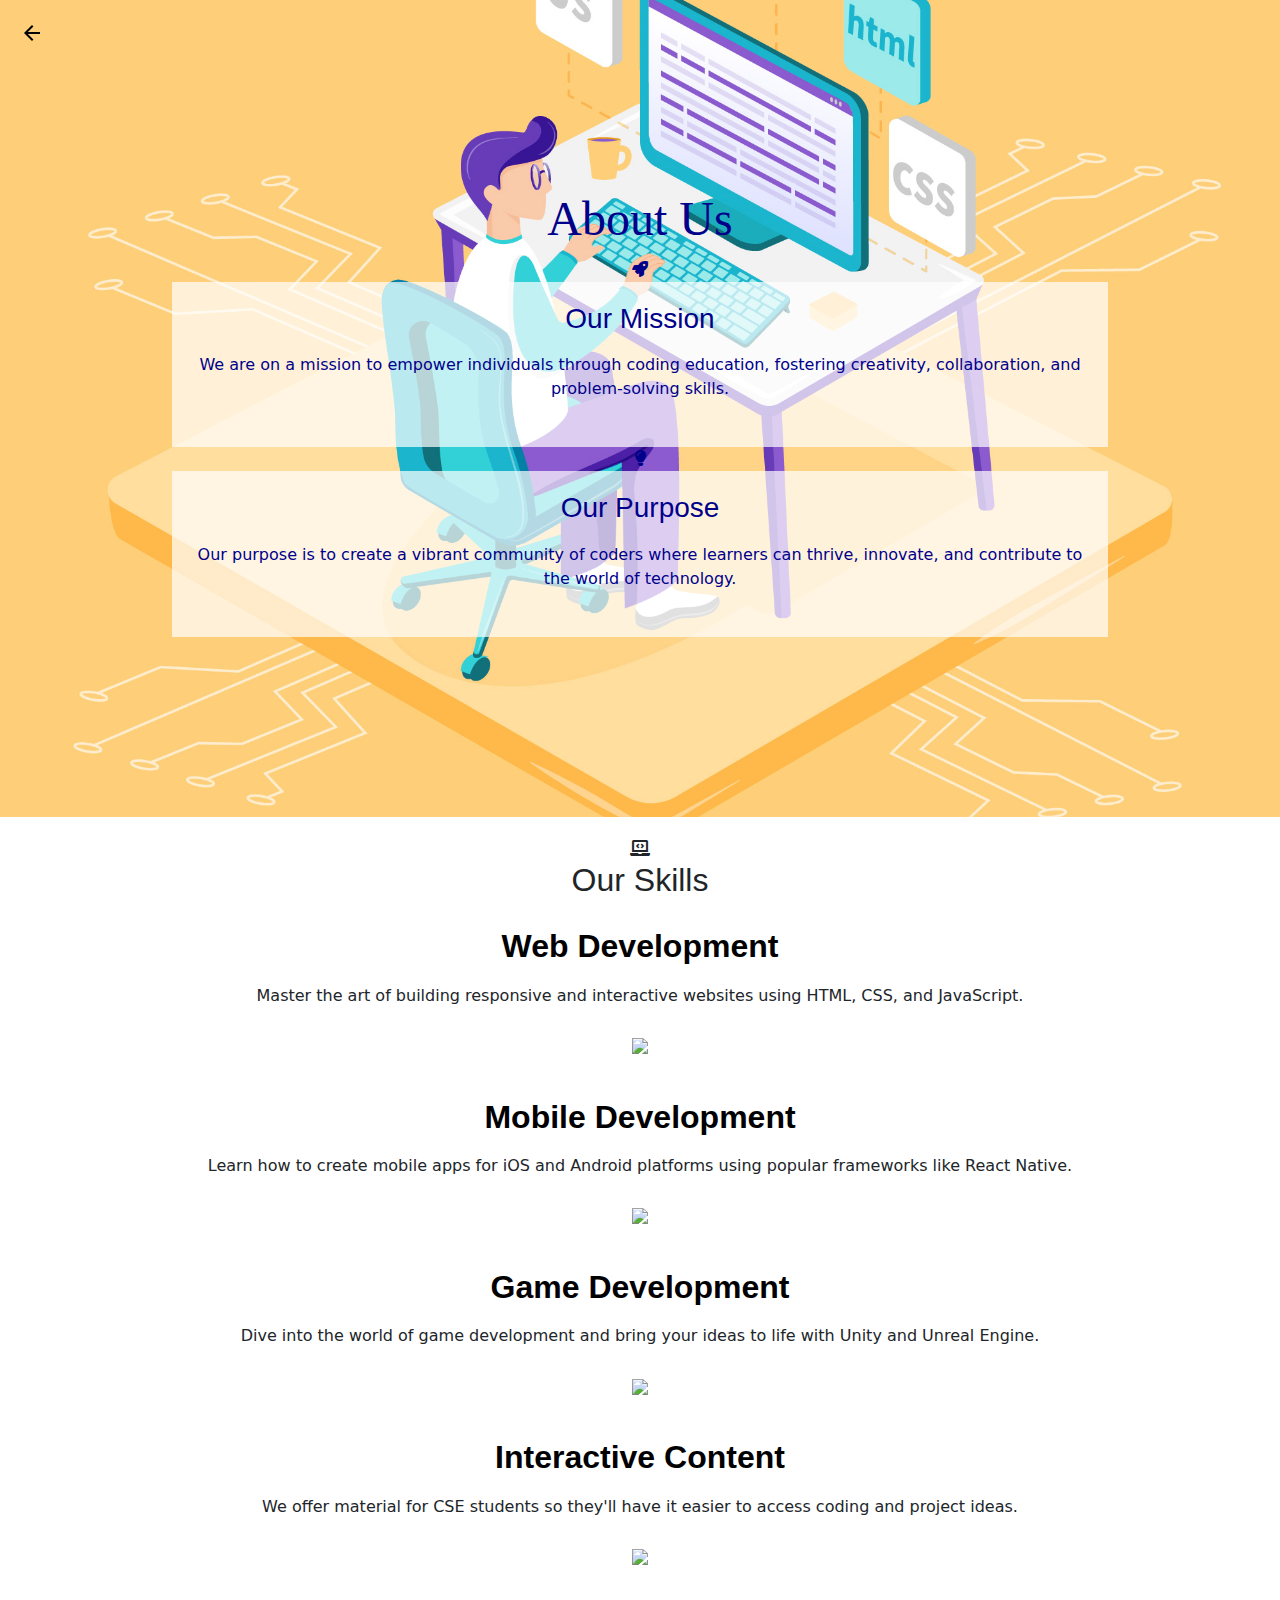
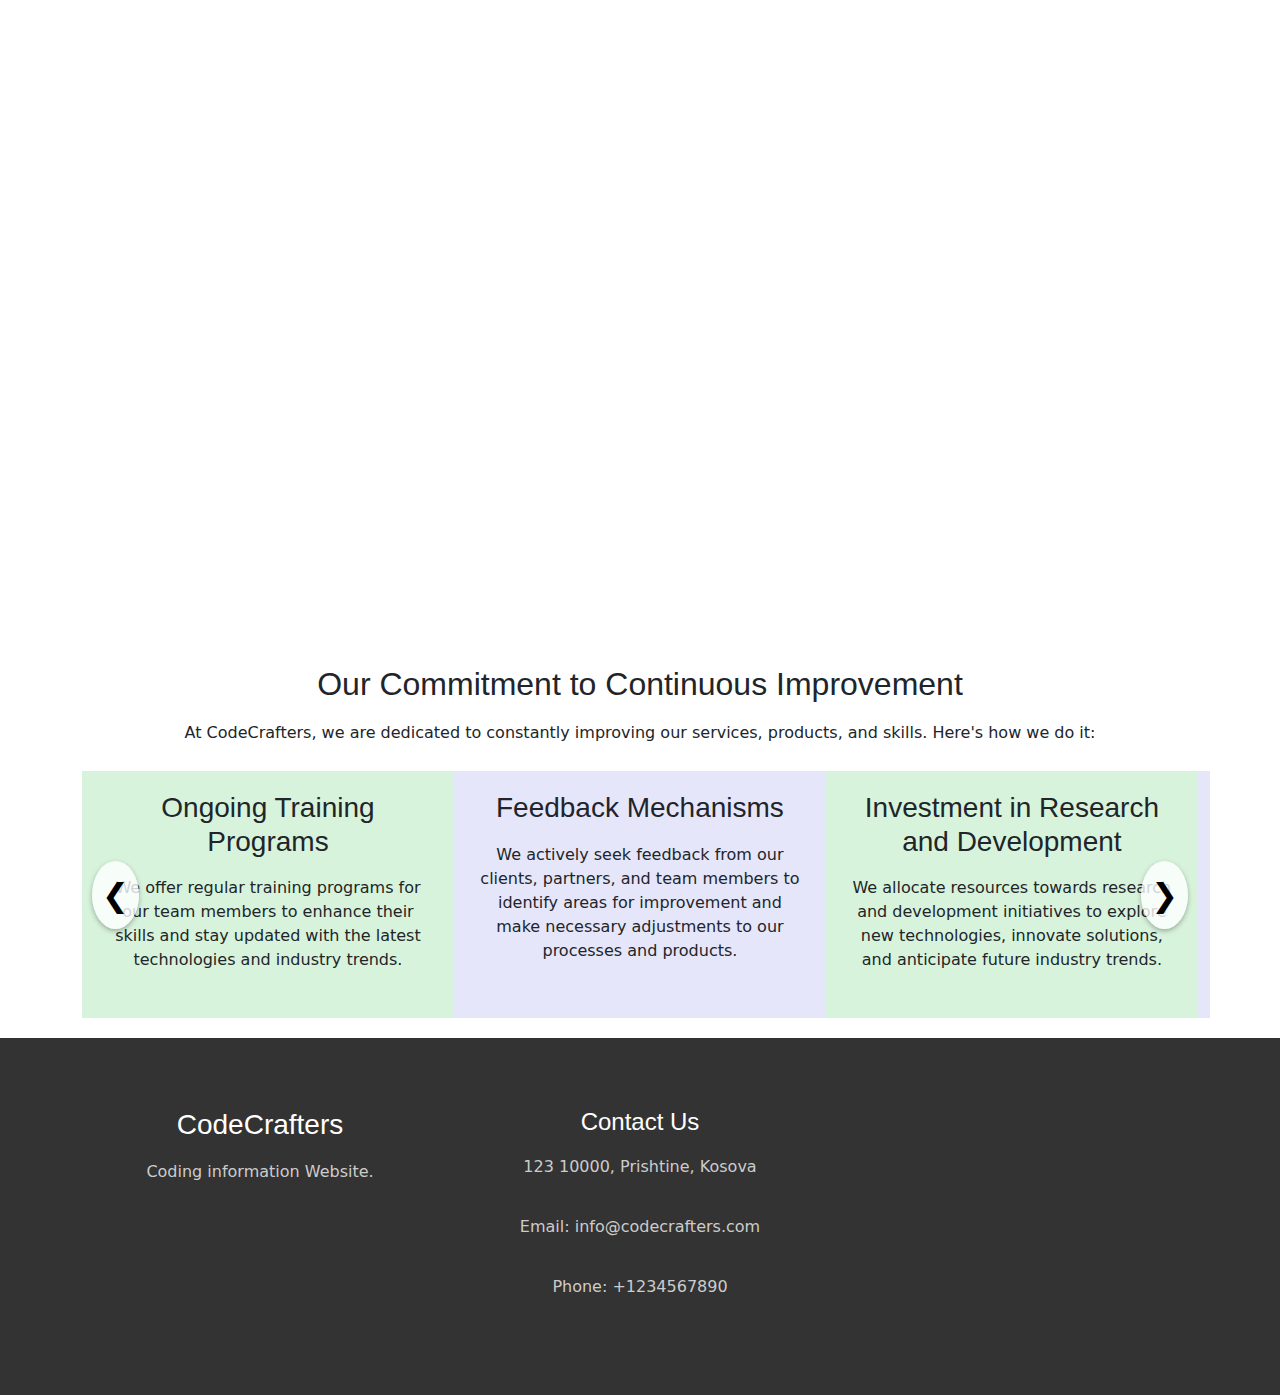
==== commit 2a0e8529: "added pixi js drawings, added slider to game development page, fixed some styling" ====
--- a/about.html
+++ b/about.html
@@ -23,7 +23,7 @@
   <main>
     <section id="about-us" style="background-image: url('assets/img/2620034.jpg');">
         <div class="container">
-      <h1>About Us</h1>
+      <h1 class="about-title">About Us</h1>
       <div class="about-slider">
         <!-- Mission Slide -->
         <div class="about-slide">
@@ -52,6 +52,18 @@
       <div class="skills-slider">
         <!-- Skill Slide 1 -->
         <style>
+          #about-us {
+  background-image: url('assets/img/2620034.jpg');
+  background-size: cover; /* Ensure the background image covers the entire section */
+  background-repeat: no-repeat;
+  background-position: center;
+  padding:160px;
+}
+
+.container {
+  position: relative; /* Ensure the container is positioned relative to the section */
+  z-index: 1; /* Ensure the container appears above the background image */
+}
             .skill-slide {
               position: relative;
               overflow: hidden;
--- a/assets/css/style.css
+++ b/assets/css/style.css
@@ -406,7 +406,7 @@
   overflow: hidden; /* Hide overflowing text */
 }
 /*about us css*/
-/* Styling for the "Read More" link */
+
 /* Center the timeline items */
 .container {
   width: 80%;
@@ -491,6 +491,38 @@
   border-radius: 10px;
 }
 
+/* General carousel styling */
+/* General carousel styling */
+h1, p {
+  margin: 0;
+  padding: 10px 0;
+}
+.carousel {
+  margin-top: 10px; /* Adjust this value as needed */
+}
+.mt-5 {
+  margin-top: 20px;
+}
+.container {
+  padding: 20px;
+}
+.carousel-inner {
+  position: relative;
+  width: 100%;
+  overflow: hidden;
+}
+
+.carousel-item {
+  display: none;
+  position: relative;
+  width: 100%;
+  transition: transform 0.6s ease;
+}
+
+.carousel-item.active {
+  display: block;
+}
+
 .video-placeholder {
   width: 100%;
   height: 0;
@@ -506,41 +538,34 @@
   left: 0;
   top: 0;
   border: none;
-}
-
-.carousel-control-prev,
+}/* Arrow Button Styles */
+/* Arrow Button Styles */
+/* Arrow Button Styles */
+/* Arrow Button Styles */
+.arrow-slider {
+  font-size: 1.5em; /* Adjust the font size as needed */
+  cursor: pointer;
+  z-index: 1;
+  background-color: transparent; /* Remove the background color */
+  border: none;
+  padding: 8px; /* Adjust the padding as needed */
+  box-shadow: none; /* Remove the box shadow */
+}
+
+.carousel-control-prev {
+  position: absolute;
+  left: 0; /* Position the previous button */
+  margin-left: 10px; /* Adjust the margin to position the previous button outside */
+}
+
 .carousel-control-next {
   position: absolute;
-  top: 50%;
-  transform: translateY(-50%);
-  color: rgba(128, 128, 128, 0.7);
-  z-index: 5;
-  width: 30px; /* Adjust arrow size */
-  height: 30px; /* Adjust arrow size */
-  background-color: rgba(0, 0, 0, 0.7); /* Arrow background color */
-  border-radius: 50%;
-  padding: 5px; /* Adjust padding */
-}
-
-.carousel-control-prev {
-  left: 0; /* Adjust to move the arrow outside the container */
-}
-
-.carousel-control-next {
-  right: 0; /* Adjust to move the arrow outside the container */
-}
-
-.carousel-control-prev-icon,
-.carousel-control-next-icon {
-  width: 100%;
-  height: 100%;
-  background-color: transparent; /* Remove arrow background color */
-}
-
-.carousel-control-prev-icon:before,
-.carousel-control-next-icon:before {
-  color:white; /* Arrow color */
-}
+  right: 0; /* Position the next button */
+  margin-right: 10px; /* Adjust the margin to position the next button outside */
+}
+
+
+
 
 .case-studies {
   display: flex;
@@ -743,10 +768,10 @@
 .container-code {
   background: white;
   box-shadow: 0 0 10px rgba(0,0,0,0.1);
-  border-radius: 8px;
-  padding: 20px;
-  margin-bottom: 20px;
-  background-image:url('https://img.freepik.com/premium-vector/programmer-working-concept-flat-design-illustration-people-characters-landing-page_9209-4905.jpg?w=826');
+
+  padding: 50px;
+  margin-bottom: 30px;
+  background-image:url('../img/coding.jpg');
 }
 /*back to home button css */
 .back-to-home {
@@ -780,51 +805,243 @@
   border-radius: 10px;
   box-shadow: 0 0 10px rgba(0, 0, 0, 0.1); /* Add a subtle shadow */
 }
-/*three sections components css*/
+
+/* Three sections components css */
 .service-group {
   display: flex;
   justify-content: space-around;
   align-items: flex-start;
-}
+  flex-wrap: wrap; /* Allow services to wrap to the next line */
+}
+
 .service {
+  flex: 1 0 300px;
+  margin: 10px;
+  padding: 20px;
+  opacity: 0;
+  transition: opacity 0.5s ease-in-out;
+  background-color: #6ab04c; /* Soft Green */
+  border-radius: 10px;
   text-align: center;
-  margin: 20px;
-  opacity: 0; /* Initially hide the services */
-  transition: opacity 0.5s ease-in-out; 
-  
-    background-color: #6ab04c; /* Soft Green */
- 
-}
+  background-image: none; /* Remove any background image */
+}
+
+
+
 .visible {
   opacity: 1; /* Make services visible */
 }
+
 .service-icon {
   font-size: 48px;
   margin-bottom: 10px;
 }
+
 .service-title {
   font-size: 24px;
   margin-bottom: 10px;
 }
+
 .service-description {
   font-size: 16px;
 }
 
+
 /*GAME DEVELOPMENT PART*/
-
-.game-development-page {
-  margin: 0;
-  padding: 0;
-  font-family: 'Arial', sans-serif;
-  color: white;
-  display: flex;
+@import url('https://fonts.googleapis.com/css2?family=Press+Start+2P&display=swap'); /*for header*/
+header {
+  background-image: url('https://cdn.techjuice.pk/wp-content/uploads/2022/01/WhatsApp-Image-2022-01-25-at-2.26.27-PM-1024x512.jpeg');
+  background-size: cover; /* Ensure the background image covers the entire header */
+  background-repeat: no-repeat;
+  background-position: center;
+  color: black;
+  padding:300px; /* Increase padding to create more space around the image */
+}
+
+.game-title {
+  font-family: 'Press Start 2P', cursive; /* Apply Google Font */
+  font-size: 3em; /* Adjust font size */
+  margin: 0; /* Remove default margin */
+  animation: fadeIn 1.5s ease-in-out; /* Apply animation */
+}
+
+/* Animation Keyframes */
+@keyframes fadeIn {
+  0% { opacity: 0; transform: translateY(-20px); }
+  100% { opacity: 1; transform: translateY(0); }
+}
+
+/*mobile title*/
+.mobile-title {
+  font-family: 'Press Start 2P', cursive; /* Apply Google Font */
+  font-size: 3em; /* Adjust font size */
+  margin: 0; /* Remove default margin */
+  animation: fadeIn 1.5s ease-in-out; /* Apply animation */
+}
+
+/* Animation Keyframes */
+@keyframes fadeIn {
+  0% { opacity: 0; transform: translateY(-20px); }
+  100% { opacity: 1; transform: translateY(0); }
+}
+
+/*web-title*/
+.web-title {
+  font-family: 'Press Start 2P', cursive; /* Apply Google Font */
+  font-size: 3em; /* Adjust font size */
+  margin: 0; /* Remove default margin */
+  animation: fadeIn 1.5s ease-in-out; /* Apply animation */
+}
+
+/* Animation Keyframes */
+@keyframes fadeIn {
+  0% { opacity: 0; transform: translateY(-20px); }
+  100% { opacity: 1; transform: translateY(0); }
+}
+/*about us title*/
+.about-title {
+  font-family: 'Press Start 2P', cursive; /* Apply Google Font */
+  font-size: 3em; /* Adjust font size */
+  margin: 0; /* Remove default margin */
+  animation: fadeIn 1.5s ease-in-out; /* Apply animation */
+}
+
+/* Animation Keyframes */
+@keyframes fadeIn {
+  0% { opacity: 0; transform: translateY(-20px); }
+  100% { opacity: 1; transform: translateY(0); }
+}
+/* Mobile App Testing Section */
+#mobile-app-testing {
+  opacity: 0;
+  transform: translateX(-100%);
+  transition: opacity 0.8s ease-out, transform 0.8s ease-out;
+}
+
+#mobile-app-testing.visible {
+  opacity: 1;
+  transform: translateX(0);
+}
+
+/* General styles for services */
+.service-group {
+  display: flex;
+  justify-content: center;
+  gap: 20px;
+  flex-wrap: wrap;
+}
+
+.service {
+  width: 300px;
+  background: white;
+  padding: 20px;
+  border-radius: 8px;
+  box-shadow: 0 4px 8px rgba(0, 0, 0, 0.1);
+  text-align: center;
+}
+
+.service-icon {
+  font-size: 40px;
+  color: #007bff;
+  margin-bottom: 20px;
+}
+
+.service-title {
+  font-size: 24px;
+  margin-bottom: 10px;
+}
+
+.service-description {
+  font-size: 16px;
+}
+
+/* Triggering the animation when the section is in view */
+@keyframes slideInFromLeft {
+  from {
+    opacity: 0;
+    transform: translateX(-100%);
+  }
+  to {
+    opacity: 1;
+    transform: translateX(0);
+  }
+}
+
+/*game slider*/
+#introduction {
+  position: relative;
+  width: 100%;
+  height: 100vh;
+  overflow: hidden;
+}
+.intro-title {
+  margin-bottom: 20px; /* Adjust the distance as needed */
+}
+
+.slider {
+  display: flex;
+  transition: transform 0.5s ease-in-out;
+}
+
+.slide {
+  min-width: 100%;
+  height: 100vh;
+  display: flex;
+  flex-direction: column;
   justify-content: center;
   align-items: center;
-  min-height: 100vh;
-  overflow: hidden;
-  position: relative;
-  background-image: url('../img/game2.jpg');
-  background-size: cover;
-  background-position: center;
-  background-repeat: no-repeat;
+  text-align: center;
+  padding: 20px;
+}
+
+.slide img {
+  max-width: 100%;
+  max-height: 50vh;
+  margin-bottom: 20px;
+  border-radius: 10px;
+  box-shadow: 0 4px 8px rgba(0, 0, 0, 0.3);
+}
+
+.slide-content h2 {
+  margin-bottom: 10px;
+  font-size: 36px;
+  color: #6ab04c;
+}
+
+.slide-content p {
+  max-width: 600px;
+  padding: 20px;
+  border-radius: 10px;
+}
+
+.navigation {
+  position: absolute;
+  bottom: 20px;
+  left: 50%;
+  transform: translateX(-50%);
+  display: flex;
+  justify-content: space-between;
+  width: 200px;
+  z-index: 10;
+}
+
+.nav-button {
+  background: #6ab04c;
+  border: none;
+  padding: 10px 20px;
+  color: #fff;
+  cursor: pointer;
+  border-radius: 5px;
+  transition: background 0.3s;
+}
+
+.nav-button:hover {
+  background: #4a8a37;
+}
+canvas {
+  display: block;
+  margin: 0 auto;
+  border: 2px solid black;
+  width: 600px; /* Adjust width as needed */
+  height: 300px; /* Adjust height as needed */
 }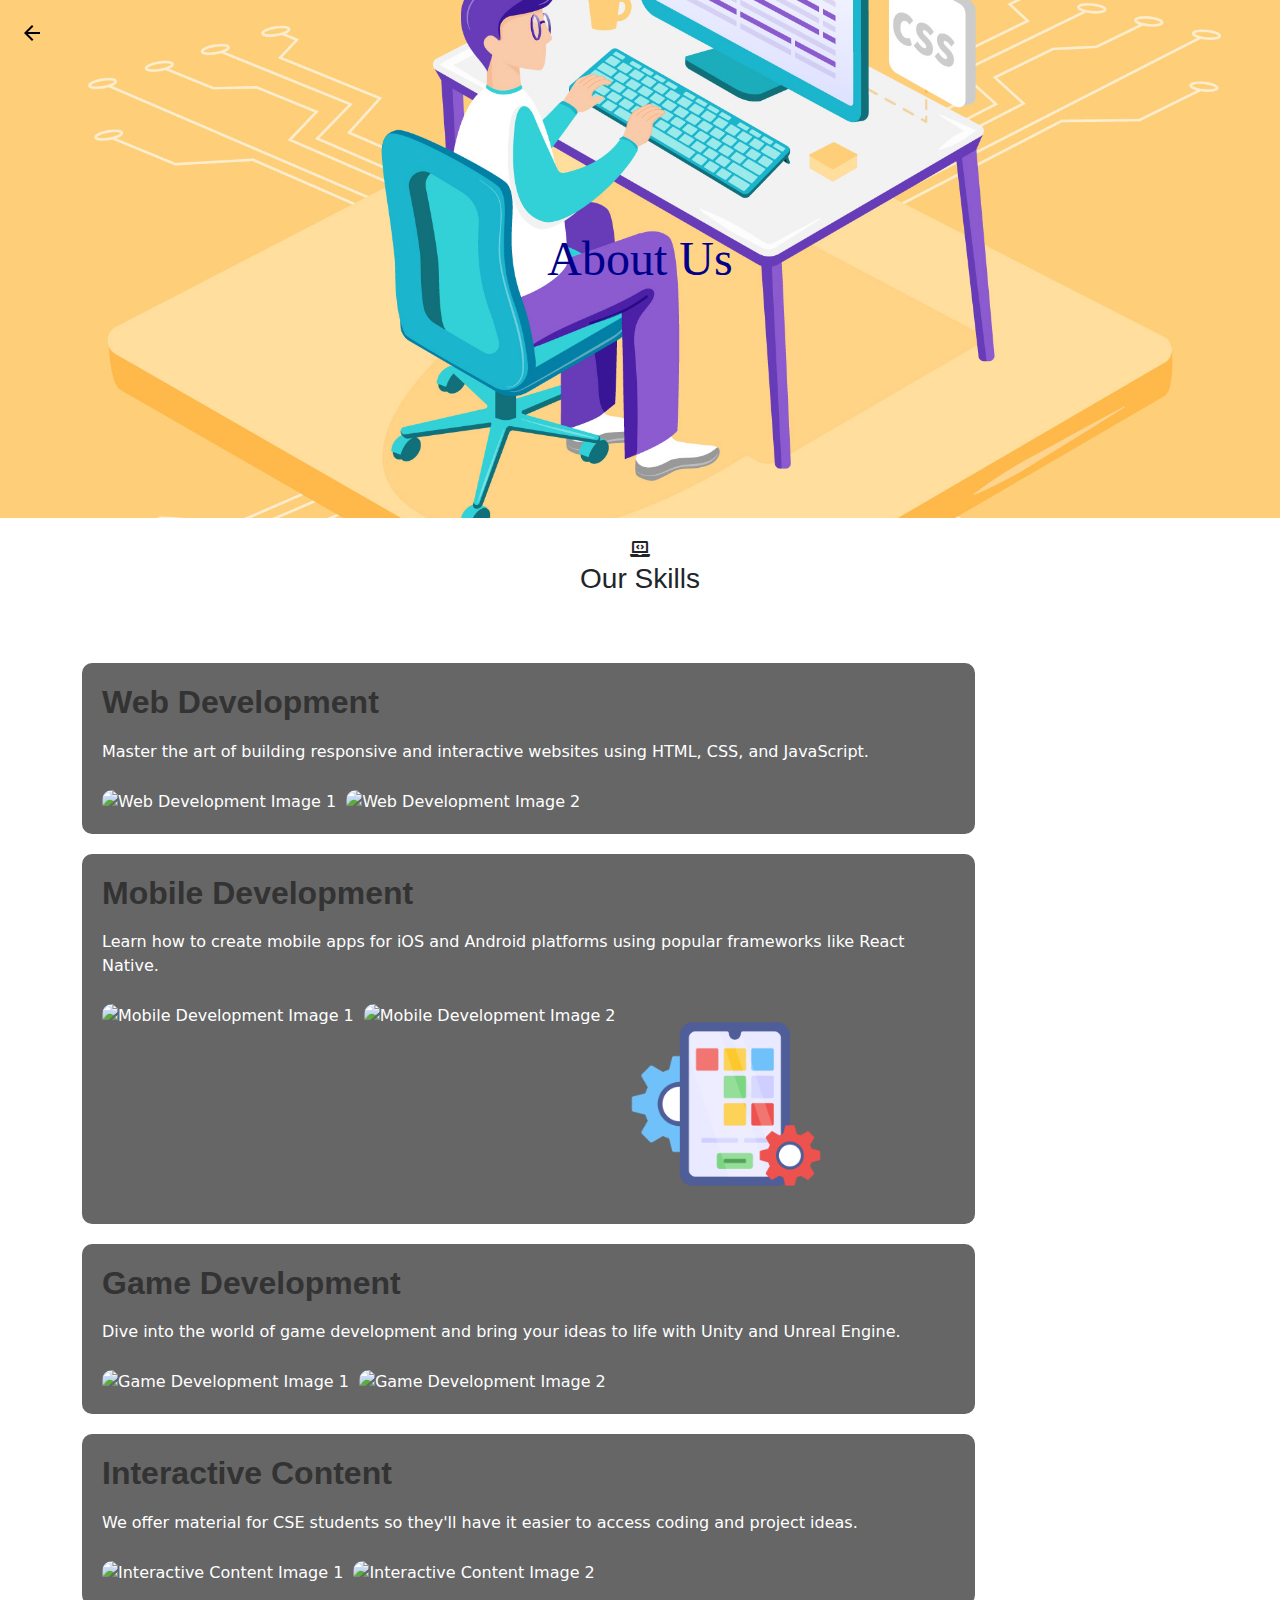
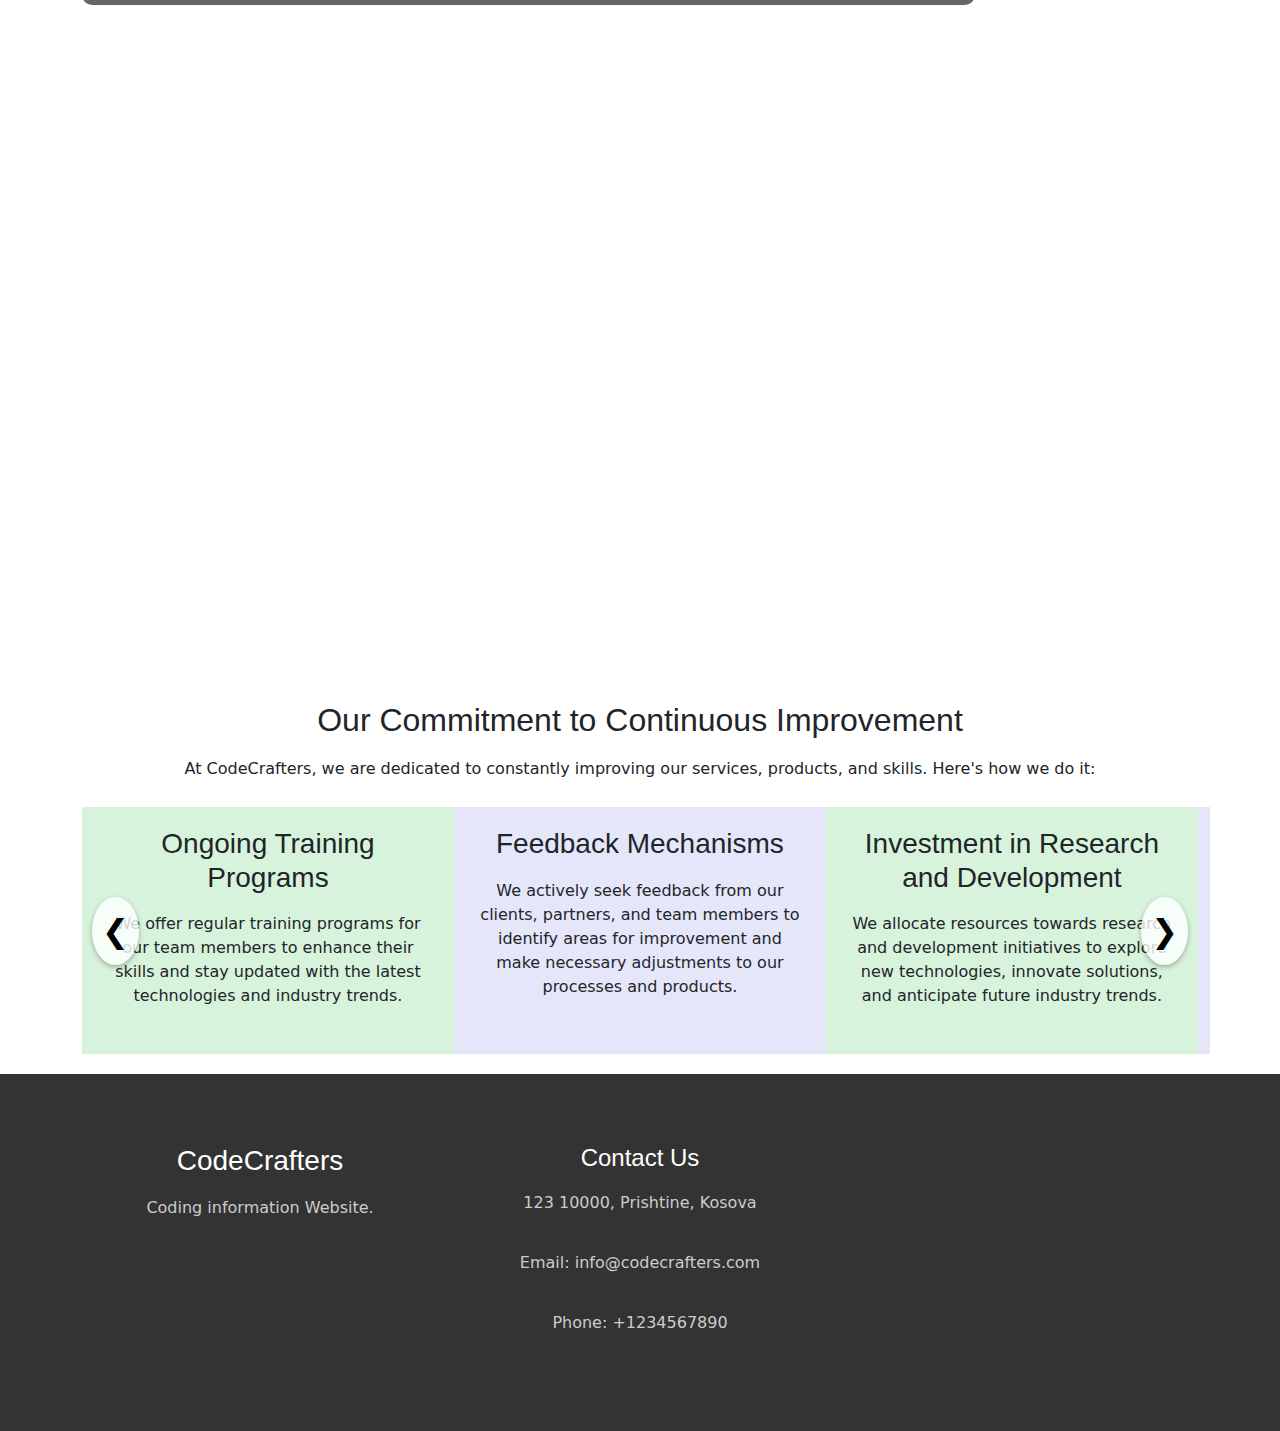
==== commit 51987db5: "added two games with Pixi.js & changed some stuff" ====
--- a/about.html
+++ b/about.html
@@ -22,34 +22,21 @@
 
   <main>
     <section id="about-us" style="background-image: url('assets/img/2620034.jpg');">
-        <div class="container">
-      <h1 class="about-title">About Us</h1>
-      <div class="about-slider">
-        <!-- Mission Slide -->
-        <div class="about-slide">
-          <div class="icon"><i class="fas fa-rocket"></i></div>
-          <div class="content">
-            <h3>Our Mission</h3>
-            <p>We are on a mission to empower individuals through coding education, fostering creativity, collaboration, and problem-solving skills.</p>
-          </div>
-        </div>
-        <!-- Purpose Slide -->
-        <div class="about-slide">
-          <div class="icon"><i class="fas fa-lightbulb"></i></div>
-          <div class="content">
-            <h3>Our Purpose</h3>
-            <p>Our purpose is to create a vibrant community of coders where learners can thrive, innovate, and contribute to the world of technology.</p>
-          </div>
-        </div>
-        <!-- Add more slides here -->
+      <div class="container">
+          <h1 class="about-title">About Us</h1>
+          <div class="about-slider">
+            </div>
+            </div>
+            </section>
+      
+  <section id="skills" class="container">
+      <div class="icon"><i class="fas fa-laptop-code"></i></div> 
+      <h3>Our Skills</h3>
+      <div class="skills-slider">
+          <!-- Skill slides go here -->
       </div>
-    </section>
-
-
-    <section id="skills" class="container">
-        <div class="icon"><i class="fas fa-laptop-code"></i></div> 
-      <h2>Our Skills</h2>
-      <div class="skills-slider">
+  </section>
+  
         <!-- Skill Slide 1 -->
         <style>
           #about-us {
@@ -57,110 +44,147 @@
   background-size: cover; /* Ensure the background image covers the entire section */
   background-repeat: no-repeat;
   background-position: center;
-  padding:160px;
-}
-
+  padding:200px;
+}
+/* Container Styles */
 .container {
-  position: relative; /* Ensure the container is positioned relative to the section */
-  z-index: 1; /* Ensure the container appears above the background image */
-}
-            .skill-slide {
-              position: relative;
-              overflow: hidden;
-            }
-          
-            .content {
-              position: relative;
-              z-index: 1;
-              padding: 20px;
-              background-color: rgba(255, 255, 255, 0.7); /* Background color with opacity */
-            }
-          
-            .animate-right {
-              animation: slideRight 1s forwards;
-            }
-          
-            @keyframes slideRight {
-              from {
-                transform: translateX(-100%);
-                opacity: 0;
-              }
-              to {
-                transform: translateX(0);
-                opacity: 1;
-              }
-            }
-            @keyframes textHighlight {
-  0% { color: #333; }
-  50% { color:purple ; }
-  100% { color: #333; }
-}
-
-.about-slide .content p {
-  animation: textHighlight 2s infinite; /* Change the duration and timing as needed */
-}
-/* CSS for animating titles */
-/* CSS for animating titles */
-@keyframes slideIn {
-  0% { transform: translateY(100%); opacity: 0; }
-  100% { transform: translateY(0); opacity: 1; }
-}
-
-@keyframes highlight {
-  0% { color: #000; }
-  50% { color: #ff0; }
-  100% { color: #000; }
-}
-
-.animated-title {
-  animation: slideIn 1s forwards, highlight 2s forwards;
-  transition: color 0.3s ease;
-}
-
-.highlight {
-  color: #000;
-}
+/* Container Styles */
+.container {
+  position: relative;
+  z-index: 1;
+}
+
+/* Skill Slide */
+.skill-slide {
+  display: flex;
+  align-items: center;
+  justify-content: space-between;
+  background: rgba(0, 0, 0, 0.6);
+  margin: 20px 0;
+  padding: 20px;
+  border-radius: 10px;
+  width: 80%;
+  max-width: 1000px;
+  text-align: left;
+  color: white;
+}
+
+.skill-slide .content {
+  flex: 1;
+  padding-right: 20px;
+}
+
+.skill-slide .image-container {
+  display: flex;
+  gap: 10px; /* Adjust gap as needed */
+}
+
+.skill-slide img {
+  max-width: 100%;
+  height: auto;
+  border-radius: 10px;
+  max-height: 200px; /* Set maximum height */
+}
+
+/* Animation (optional, for example purposes) */
+.animate-right {
+  animation: slideInRight 1s ease-in-out;
+}
+
+@keyframes slideInRight {
+  0% {
+    transform: translateX(100%);
+    opacity: 0;
+  }
+  100% {
+    transform: translateX(0);
+    opacity: 1;
+  }
+}
+
+/* Responsive Styles */
+@media (max-width: 768px) {
+  .skill-slide {
+    flex-direction: column;
+    align-items: center;
+    text-align: center;
+  }
+
+  .skill-slide .content {
+    padding-right: 0;
+    margin-bottom: 20px;
+  }
+
+  .skill-slide .image-container {
+    width: 100%;
+    flex-direction: row;
+    flex-wrap: wrap;
+    justify-content: center;
+    gap: 10px;
+  }
+
+  .skill-slide img {
+    width: 100%;
+  }
+}
+
 
           </style>
           
-       
-          <!-- Skill Slide 1 -->
-<div class="skill-slide" style="background-image: url('');">
-    <div class="content animate-right">
-      <h3 class="animated-title highlight">Web Development</h3>
-      <p>Master the art of building responsive and interactive websites using HTML, CSS, and JavaScript.</p>
-      <img src="https://magenest.com/wp-content/uploads/2021/02/website-development-and-design-1.jpg" style="width: 500px; height: auto;">
-    </div>
-  </div>
-  
-  <!-- Skill Slide 2 -->
-  <div class="skill-slide" style="background-image: url('');">
-    <div class="content animate-right">
-      <h3 class="animated-title highlight">Mobile Development</h3>
-      <p>Learn how to create mobile apps for iOS and Android platforms using popular frameworks like React Native.</p>
-      <img src="https://assets-global.website-files.com/6410ebf8e483b5bb2c86eb27/6410ebf8e483b5758186fbd8_ABM%20college%20mobile%20app%20dev%20main.jpg" style="width: 500px; height: auto;">
-    </div>
-  </div>
-  
-  <!-- Skill Slide 3 -->
-  <div class="skill-slide" style="background-image: url('');">
-    <div class="content animate-right">
-      <h3 class="animated-title highlight">Game Development</h3>
-      <p>Dive into the world of game development and bring your ideas to life with Unity and Unreal Engine.</p>
-      <img src="https://www.codecademy.com/resources/blog/wp-content/uploads/2022/12/102022_Game-development_Break-into-Game-Development_Thumbnail-.png" style="width: 500px; height: auto;">
-    </div>
-  </div>
-  
-  <!-- Skill Slide 4 -->
-  <div class="skill-slide" style="background-image: url('assets/img/skill3.jpg');">
-    <div class="content animate-right">
-      <h3 class="animated-title highlight">Interactive Content</h3>
-      <p>We offer material for CSE students so they'll have it easier to access coding and project ideas.</p>
-      <img src="https://www.healthstream.com/images/default-source/blog/01563546_im_cr_blog-images_608x320_final_artboard-2.png?sfvrsn=4360dd29_0" style="width: 500px; height: auto;">
-    </div>
-  </div>
-  
-        <!-- Add more skill slides here -->
+          <section id="skills">
+            <div class="container">
+              <!-- Skill Slide 1 -->
+              <div class="skill-slide">
+                <div class="content animate-right">
+                  <h3 class="animated-title highlight">Web Development</h3>
+                  <p>Master the art of building responsive and interactive websites using HTML, CSS, and JavaScript.</p>
+                  <div class="image-container">
+                    <img src="https://magenest.com/wp-content/uploads/2021/02/website-development-and-design-1.jpg" alt="Web Development Image 1">
+                    <img src="https://media.geeksforgeeks.org/wp-content/cdn-uploads/20221222184908/web-development1.png" alt="Web Development Image 2">
+                  </div>
+                </div>
+              </div>
+          
+              <!-- Skill Slide 2 -->
+              <div class="skill-slide">
+                <div class="content animate-right">
+                  <h3 class="animated-title highlight">Mobile Development</h3>
+                  <p>Learn how to create mobile apps for iOS and Android platforms using popular frameworks like React Native.</p>
+                  <div class="image-container">
+                    <img src="https://assets-global.website-files.com/6410ebf8e483b5bb2c86eb27/6410ebf8e483b5758186fbd8_ABM%20college%20mobile%20app%20dev%20main.jpg" alt="Mobile Development Image 1">
+                    <img src="https://cdn-icons-png.flaticon.com/512/5738/5738031.png" alt="Mobile Development Image 2">
+                    <img src="assets/img/app-settings.png" alt="Mobile Development Image 2">
+                  </div>
+                </div>
+              </div>
+          
+              <!-- Skill Slide 3 -->
+              <div class="skill-slide">
+                <div class="content animate-right">
+                  <h3 class="animated-title highlight">Game Development</h3>
+                  <p>Dive into the world of game development and bring your ideas to life with Unity and Unreal Engine.</p>
+                  <div class="image-container">
+                    <img src="https://www.codecademy.com/resources/blog/wp-content/uploads/2022/12/102022_Game-development_Break-into-Game-Development_Thumbnail-.png" alt="Game Development Image 1">
+                    <img src="https://media.licdn.com/dms/image/D5612AQERw7-m6vjS8g/article-cover_image-shrink_720_1280/0/1690116406938?e=2147483647&v=beta&t=_vg5Fbu8aVoyysfoBj33FY86Xgm4DI6X5GhqwnK3XsM" alt="Game Development Image 2">
+                  </div>
+                </div>
+              </div>
+          
+              <!-- Skill Slide 4 -->
+              <div class="skill-slide">
+                <div class="content animate-right">
+                  <h3 class="animated-title highlight">Interactive Content</h3>
+                  <p>We offer material for CSE students so they'll have it easier to access coding and project ideas.</p>
+                  <div class="image-container">
+                    <img src="https://www.healthstream.com/images/default-source/blog/01563546_im_cr_blog-images_608x320_final_artboard-2.png?sfvrsn=4360dd29_0" alt="Interactive Content Image 1">
+                    <img src="https://lh3.googleusercontent.com/proxy/7SvirpCHnQLS55FfF6NoBEP9RPiOZYfzO3QvGJVW9iZnQlei7IgS9jrFvWBao0-H6LK0m1YiqW__TCF3u7XvIsqMcMkAdQCQaZDlU-KOjFpw86V90vCasYus9zLXl9FqqgZVxYGnJA" alt="Interactive Content Image 2">
+                  </div>
+                </div>
+              </div>
+            </div>
+          </section>
+          
+  
       </div>
     </section>
   </br> </br>
@@ -230,31 +254,30 @@
         </div>
     </section>
 
-<script>
-    let currentIndex = 0;
-
-    const slider = document.getElementById('slider');
-    const slides = document.querySelectorAll('.improvement-method');
-    const totalSlides = Math.ceil(slides.length / 3); // 3 slides per view
-
-    document.getElementById('next').addEventListener('click', () => {
-        currentIndex = (currentIndex + 1) % totalSlides;
-        updateSlider();
-    });
-
-    document.getElementById('prev').addEventListener('click', () => {
-        currentIndex = (currentIndex - 1 + totalSlides) % totalSlides;
-        updateSlider();
-    });
-
-    function updateSlider() {
-        const offset = -currentIndex * 100;
-        slider.style.transform = `translateX(${offset}%)`;
-    }
-</script>
-    
-
-
+    <script>
+      document.addEventListener('DOMContentLoaded', () => {
+        let currentIndex = 0;
+  
+        const slider = document.getElementById('slider');
+        const slides = document.querySelectorAll('.improvement-method');
+        const totalSlides = Math.ceil(slides.length / 3); // 3 slides per view
+  
+        document.getElementById('next').addEventListener('click', () => {
+          currentIndex = (currentIndex + 1) % totalSlides;
+          updateSlider();
+        });
+  
+        document.getElementById('prev').addEventListener('click', () => {
+          currentIndex = (currentIndex - 1 + totalSlides) % totalSlides;
+          updateSlider();
+        });
+  
+        function updateSlider() {
+          const offset = -currentIndex * 100;
+          slider.style.transform = `translateX(${offset}%)`;
+        }
+      });
+    </script>
   </main>
 
   <footer id="footer">
--- a/assets/css/style.css
+++ b/assets/css/style.css
@@ -710,7 +710,7 @@
 }
 
 /* Coding Exercise Section CSS */
-#codingExercise {
+#codingExercise1, #codingExercise2 {
   padding: 50px 0;
   text-align: center;
 }
@@ -718,11 +718,13 @@
 .coding-instructions p {
   font-weight: bold;
 }
+
 .coding-editor label {
   display: block;
   margin-bottom: 10px;
   font-weight: bold;
 }
+
 .coding-editor textarea {
   width: 100%;
   border: 1px solid #ddd;
@@ -733,6 +735,7 @@
   resize: vertical;
   min-height: 100px;
 }
+
 .coding-editor button {
   background-color: #28a745;
   color: white;
@@ -743,27 +746,36 @@
   font-size: 14px;
   margin-top: 10px;
 }
+
 .coding-editor button:hover {
   background-color: #218838;
 }
+
 .feedback {
   margin-top: 10px;
   font-size: 16px;
   font-weight: bold;
-}
+  color: white; /* Default color */
+}
+
 .feedback.correct {
-  color: green;
-}
+  color: white !important;
+  background-color: green;
+}
+
 .feedback.incorrect {
-  color: red;
-}
-
-#codeInput1{
-  border-radius:10px;
-}
-#codeInput2{
-  border-radius:10px;
-}
+  color: white !important;
+  background-color: red;
+}
+
+#codeInput1 {
+  border-radius: 10px;
+}
+
+#codeInput2 {
+  border-radius: 10px;
+}
+
 
 .container-code {
   background: white;
@@ -860,7 +872,7 @@
 
 .game-title {
   font-family: 'Press Start 2P', cursive; /* Apply Google Font */
-  font-size: 3em; /* Adjust font size */
+
   margin: 0; /* Remove default margin */
   animation: fadeIn 1.5s ease-in-out; /* Apply animation */
 }
@@ -1044,4 +1056,300 @@
   border: 2px solid black;
   width: 600px; /* Adjust width as needed */
   height: 300px; /* Adjust height as needed */
+}
+
+.container-genre {
+  padding: 20px;
+  max-width: 1200px;
+  margin: 0 auto;
+}
+.section-title {
+  text-align: center;
+  font-size: 2em;
+  margin-bottom: 20px;
+  color: #333;
+}
+.category {
+  margin-bottom: 40px;
+}
+.category h3 {
+  text-align: center;
+  font-size: 1.5em;
+  margin-bottom: 10px;
+  color: #555;
+}
+.videos {
+  display: flex;
+  flex-wrap: wrap;
+  gap: 20px;
+  justify-content: center;
+}
+.videos video {
+  max-width: 30%;
+  flex: 1 1 calc(33% - 20px);
+}
+.interactive-section {
+  text-align: center;
+  padding: 50px 20px;
+  background:white;
+}
+.interactive-title {
+  font-size: 2.5em;
+  margin-bottom: 20px;
+}
+.interactive-description {
+  font-size: 1.2em;
+  margin-bottom: 50px;
+}
+.animation-wrapper {
+  display: flex;
+  justify-content: center;
+  flex-wrap: wrap;
+  gap: 20px;
+}
+.animated-box {
+  width: 200px;
+  height: 200px;
+  background: #3498db;
+  border-radius: 10px;
+  position: relative;
+  overflow: hidden;
+  cursor: pointer;
+  transition: transform 0.5s ease-in-out;
+}
+.animated-box:hover {
+  transform: scale(1.1) rotate(10deg);
+}
+.animated-box::before, .animated-box::after {
+  content: '';
+  position: absolute;
+  width: 100%;
+  height: 100%;
+  background:white;
+  transition: transform 0.5s ease-in-out;
+}
+.animated-box::before {
+  transform: scale(1.5) rotate(45deg);
+}
+.animated-box::after {
+  transform: scale(0.5) rotate(-45deg);
+}
+.animated-box:hover::before {
+  transform: scale(0.5) rotate(45deg);
+}
+.animated-box:hover::after {
+  transform: scale(1.5) rotate(-45deg);
+}
+.graphic {
+  width: 100%;
+  height: 100%;
+  display: flex;
+  align-items: center;
+  justify-content: center;
+  transition: opacity 0.5s ease-in-out;
+}
+.animated-box:hover .graphic {
+  opacity: 0.8;
+}
+.graphic img {
+  width: 80%;
+  height: auto;
+}
+/* General styles */
+.tools-section {
+  text-align: center;
+  padding: 50px;
+  background-color: #f9f9f9;
+}
+
+.tools-title {
+  font-size: 2em;
+  margin-bottom: 10px;
+}
+
+.tools-description {
+  font-size: 1.2em;
+  margin-bottom: 20px;
+  color: #555;
+}
+
+.tools-wrapper {
+  display: flex;
+  justify-content: space-around;
+  flex-wrap: wrap;
+}
+
+.tool {
+  width: 30%;
+  margin: 10px;
+  position: relative;
+  overflow: hidden;
+  border-radius: 10px;
+  box-shadow: 0 0 15px rgba(0, 0, 0, 0.1);
+  cursor: pointer;
+  transition: transform 0.3s ease, opacity 0.3s ease;
+  opacity: 0;
+  transform: translateY(50px);
+}
+
+.tool img {
+  width: 100%;
+  display: block;
+}
+
+.tool-description {
+  padding: 20px;
+  text-align: left;
+  flex-direction: column;
+  justify-content: center;
+  height: 100%;
+  transition: opacity 0.3s ease;
+}
+
+.tool-description h3 {
+  opacity: 1 !important;
+  transition: opacity 0.3s ease;
+}
+
+.more-info {
+  opacity: 0; /* Hide the additional info by default */
+  transition: opacity 0.3s ease;
+}
+
+.tool:hover .more-info {
+  opacity: 1; /* Show the additional info on hover */
+}
+
+.tool:hover {
+  transform: translateY(-10px);
+}
+
+@keyframes fadeInUp {
+  from {
+      opacity: 0;
+      transform: translateY(20px);
+  }
+  to {
+      opacity: 1;
+      transform: translateY(0);
+  }
+}
+
+.tool {
+  animation: fadeInUp 0.5s forwards;
+}
+
+@media (max-width: 768px) {
+  .tool {
+      width: 45%;
+  }
+}
+
+@media (max-width: 480px) {
+  .tool {
+      width: 100%;
+  }
+}
+
+.custom-slider {
+  display: flex;
+  overflow-x: scroll;
+  scroll-snap-type: x mandatory;
+}
+
+.custom-slide {
+  display: flex;
+  align-items: center;
+  justify-content: space-between;
+  min-width: 100%;
+  scroll-snap-align: start;
+  padding: 20px;
+  box-sizing: border-box;
+}
+
+.custom-slide img {
+  max-width: 500px; /* Adjust as needed */
+  height: auto;
+  margin-left: 20px; /* Increase margin for more distance */
+}
+
+.custom-slide h2, .custom-slide p {
+  text-align: left;
+}
+
+
+/*pixi js design for a game*/
+#game-design-canvas-section {
+  padding: 50px;
+  text-align: center;
+  background-color: #f0f0f0;
+}
+
+#game-design-canvas-container {
+  display: flex;
+  justify-content: center;
+  align-items: center;
+}
+
+canvas {
+  border: 2px solid black;
+}
+
+/* General Section Styles */
+/* General Section Styles */
+.best-games-section {
+  text-align: center;
+  padding: 50px;
+  background-color: #f9f9f9;
+}
+
+.section-title {
+  font-size: 2em;
+  margin-bottom: 20px;
+}
+
+/* Slider Styles */
+.game-slider {
+  position: relative;
+  width: 80%;
+  margin: 0 auto;
+  overflow: hidden;
+  height: 400px; /* Adjust as needed */
+}
+
+.game-slide {
+  position: absolute;
+  top: 0;
+  left: 0;
+  width: 100%;
+  height: 100%;
+  opacity: 0;
+  transition: opacity 1s ease-in-out;
+}
+
+.game-slide img {
+  width: 100%;
+  height: 100%;
+  object-fit: contain; /* Adjust the image to fit within the container */
+}
+
+/* Game Title Styles */
+.game-title2 {
+  margin-top: 20px;
+  font-size: 1.5em;
+  color: #333;
+}
+
+/* Visible Slide */
+.game-slide.visible {
+  opacity: 1;
+}
+#game-canvas {
+  width: 800px;
+  height: 600px;
+}
+
+#maze-game-section {
+  text-align: center;
+  font-size: 36px;
 }